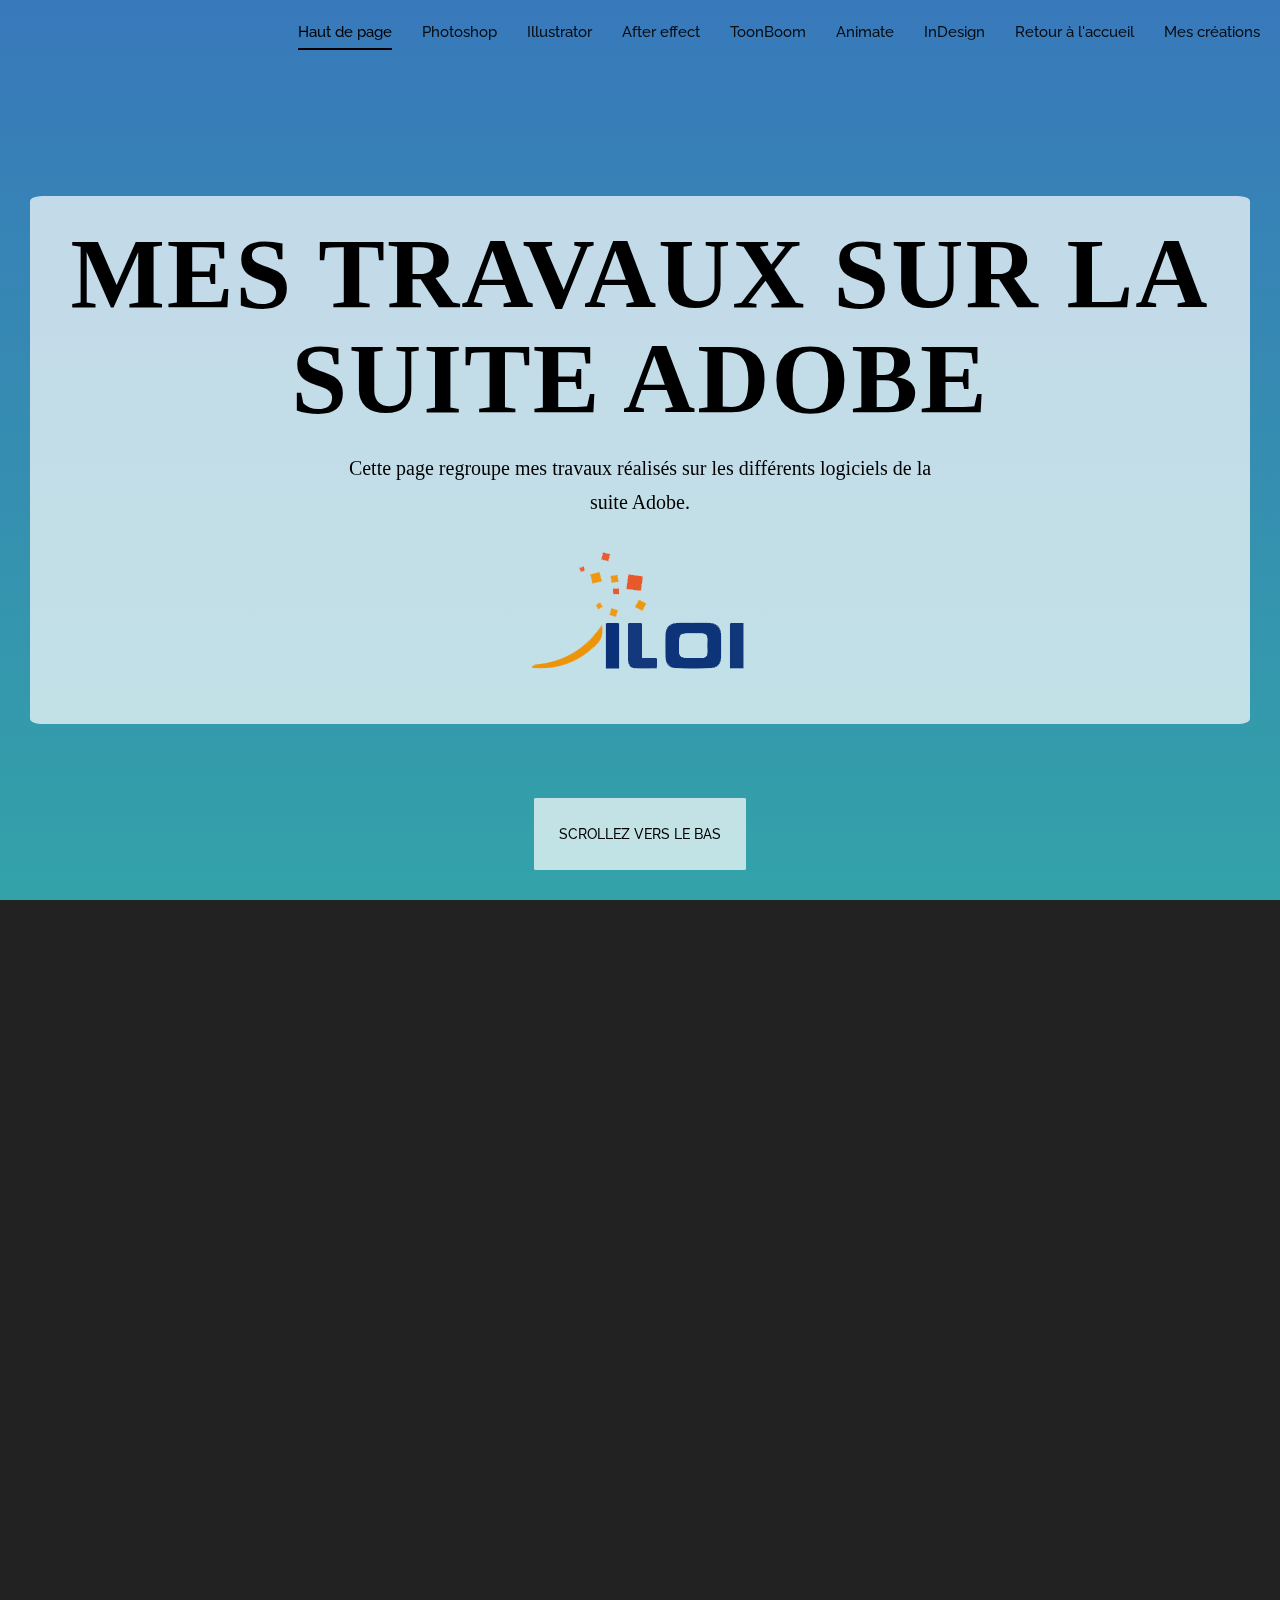
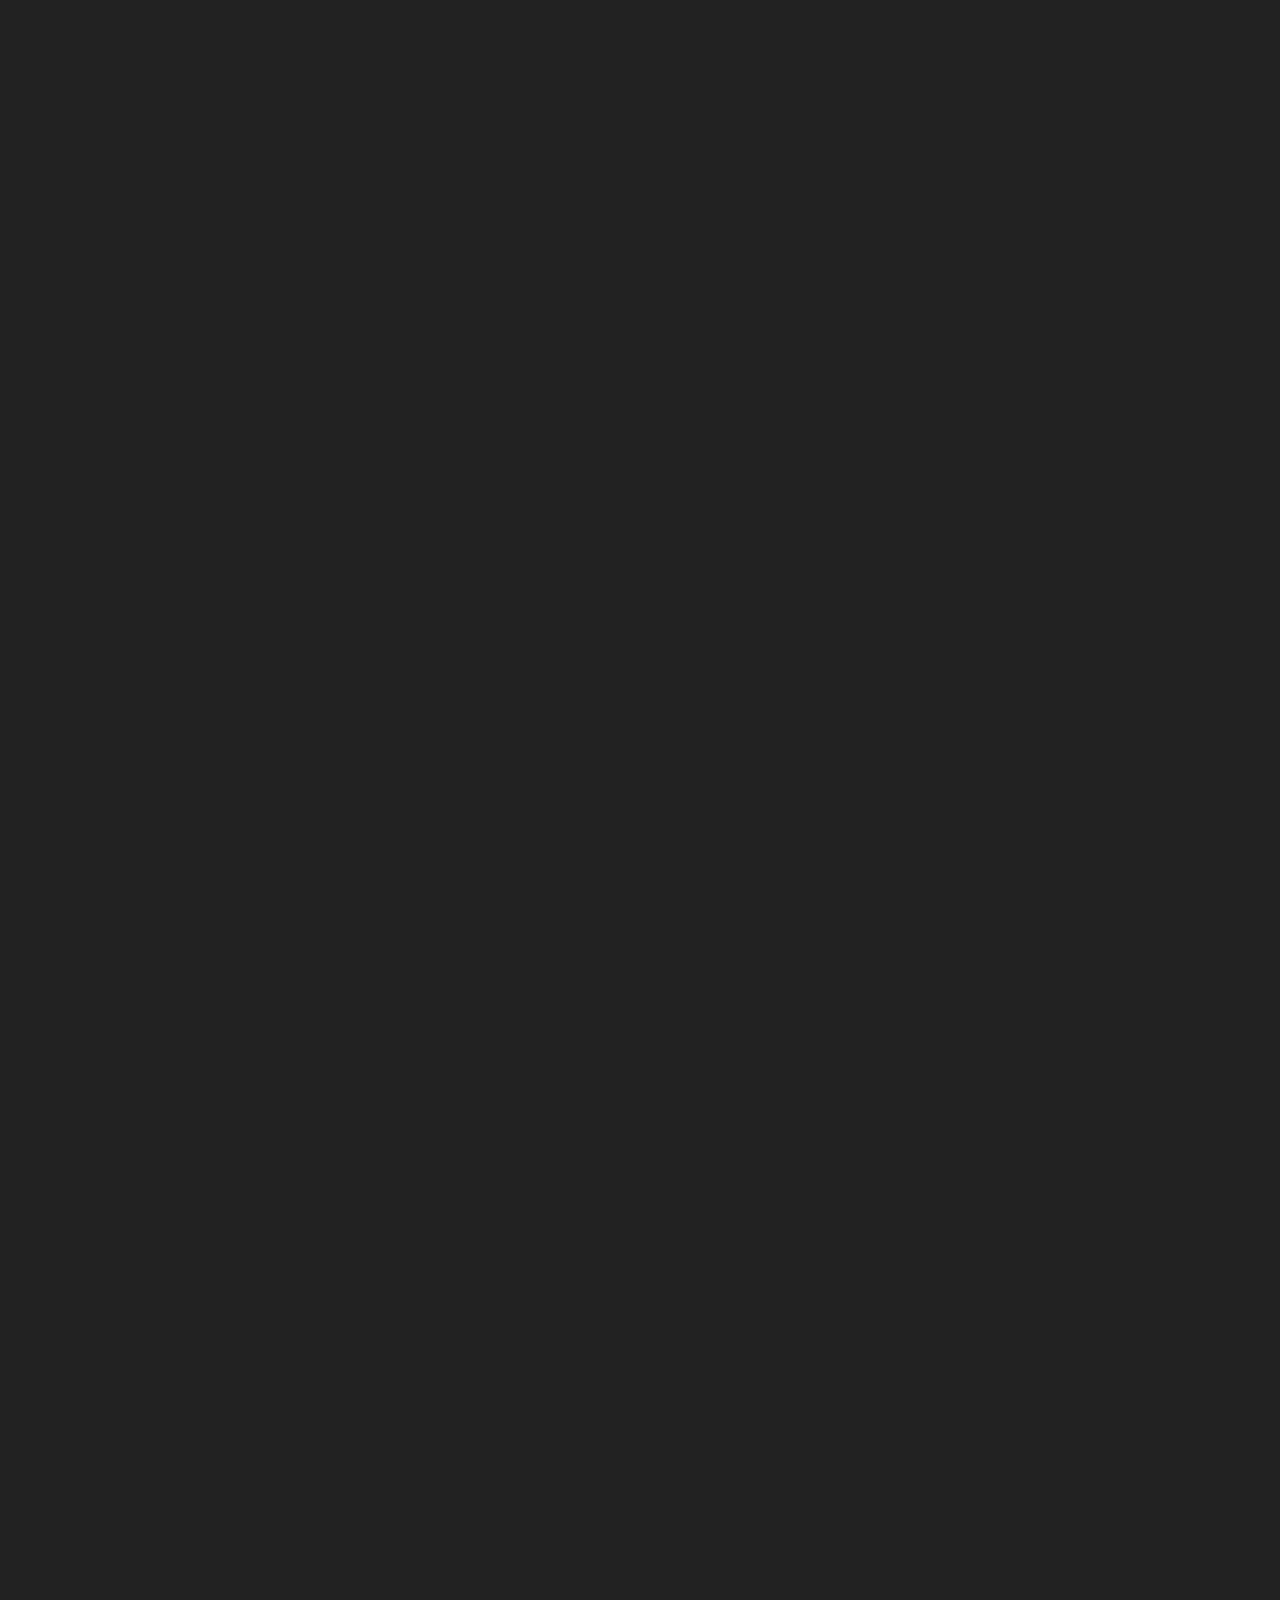
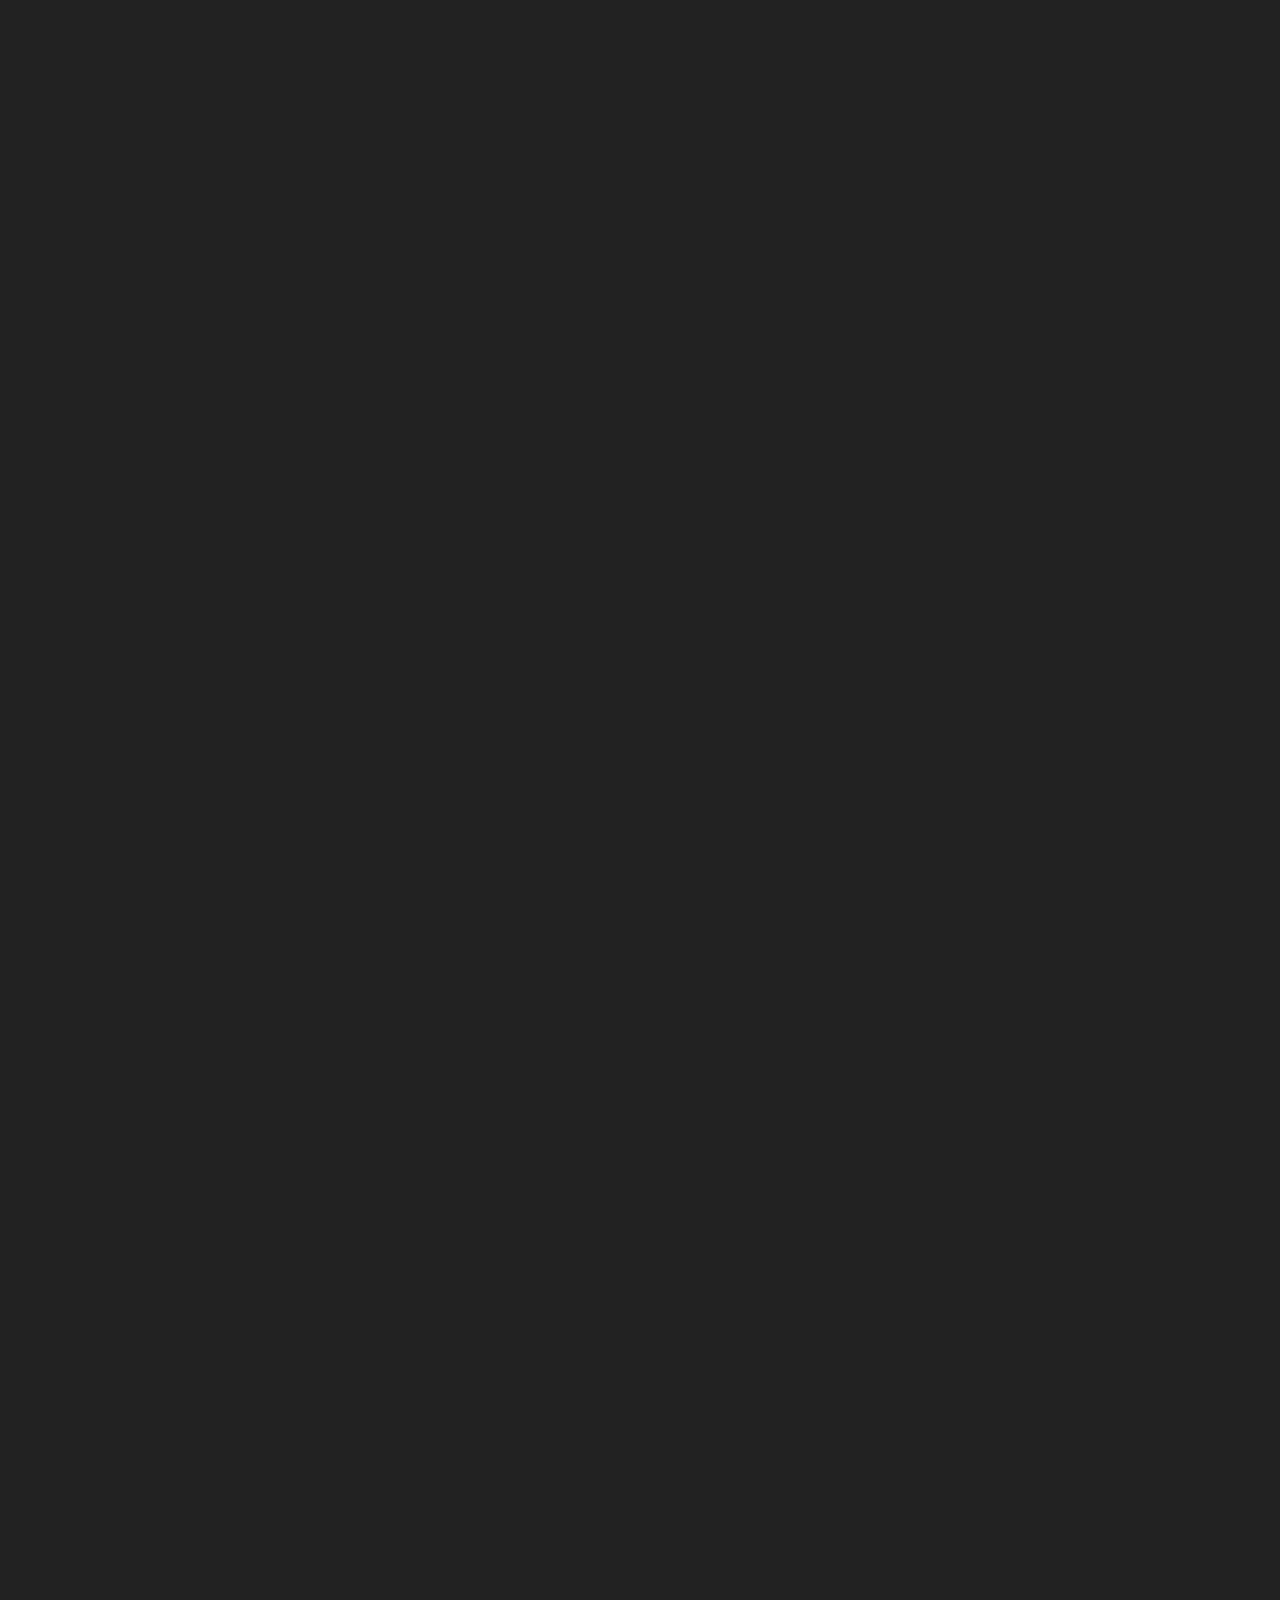
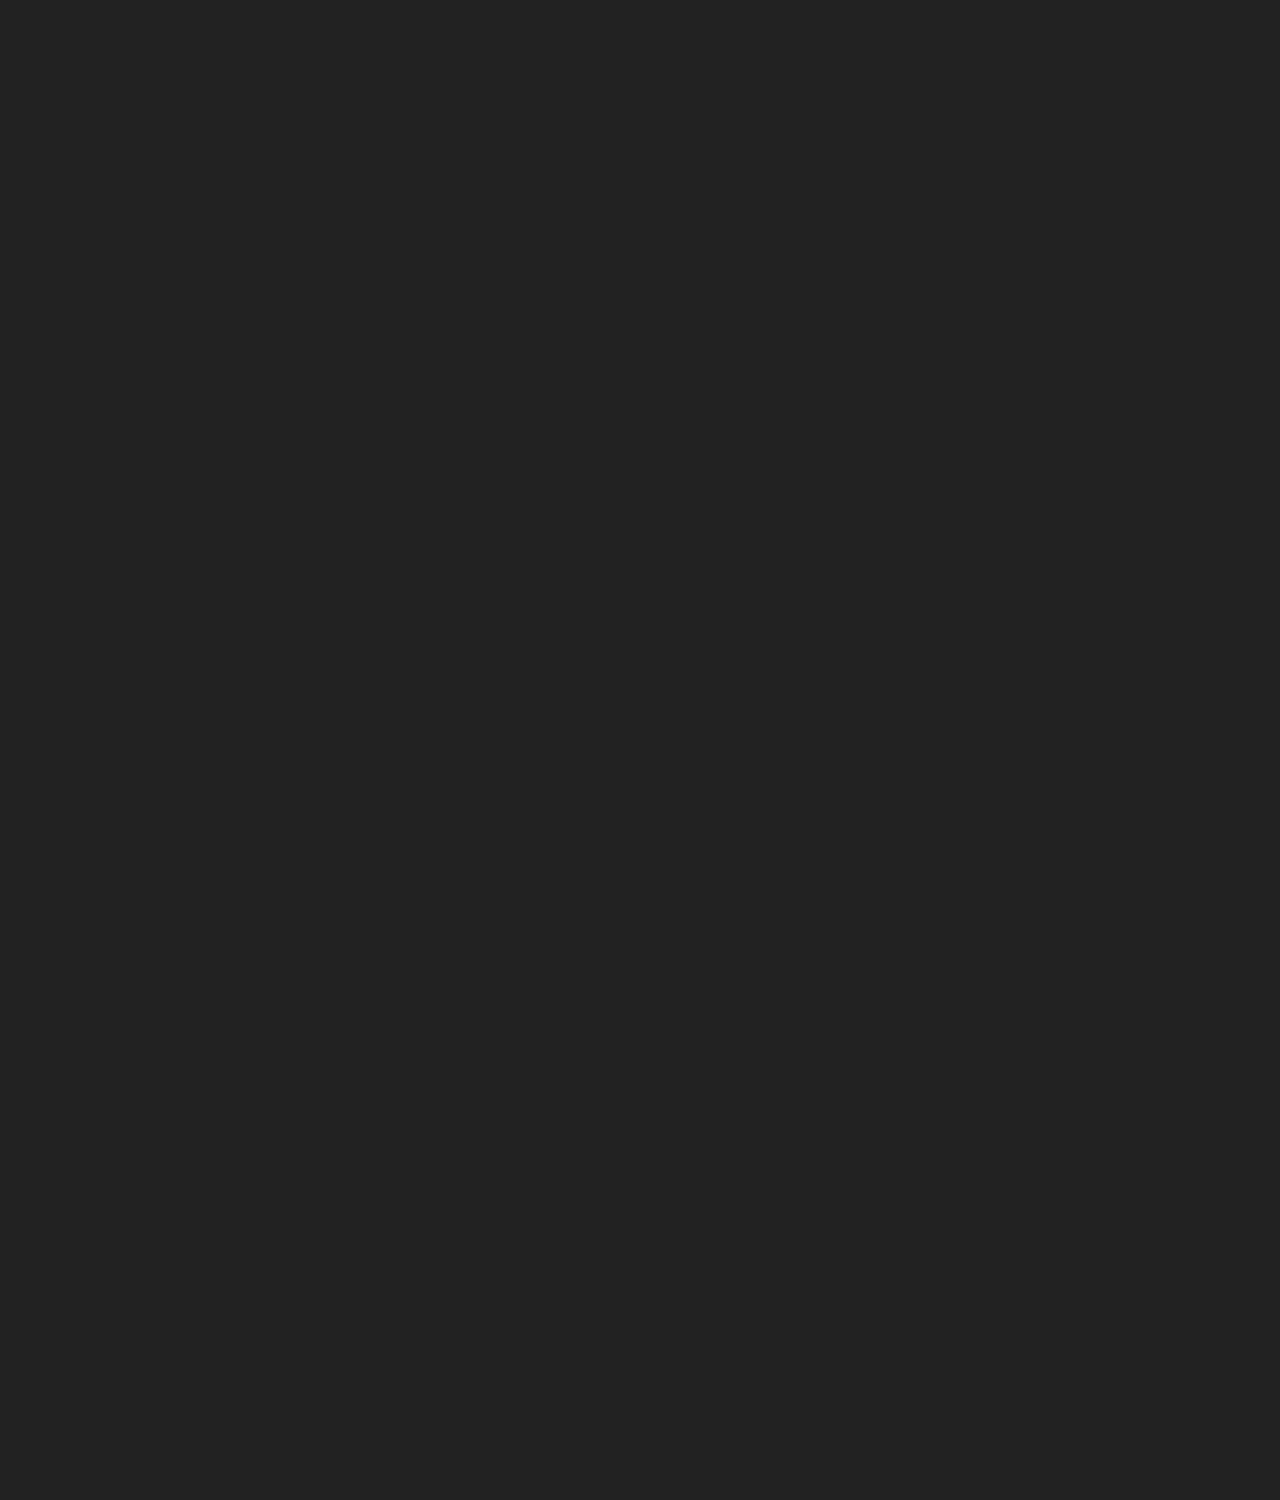
==== pageSecondaires/Adobe.html @ 51072eed "Ajout d'une nouvelle page Adobe + modification de la structure" ====
<!DOCTYPE html>
<html lang="fr">

  <head>

    <meta charset="utf-8">
    <meta name="viewport" content="width=device-width, initial-scale=1, shrink-to-fit=no">
    <meta name="description" content="">
    <meta name="author" content="">
    <link href="https://fonts.googleapis.com/css?family=Raleway:100,300,400,500,700,900" rel="stylesheet">

    <title>Suite adobe</title>

    <!-- Additional CSS Files -->
    <link rel="stylesheet" type="text/css" href="../css/bootstrap.min.css">

    <link rel="stylesheet" type="text/css" href="../css/font-awesome.css">

    <link rel="stylesheet" type="text/css" href="../css/fullpage.min.css">

    <link rel="stylesheet" type="text/css" href="../css/owl.carousel.css">

    <link rel="stylesheet" href="../css/animate.css">

    <link rel="stylesheet" href="../css/style.css">

    <link rel="stylesheet" href="../css/responsive.css">

    <!-- Ajout perso -->
    <link rel="stylesheet" href="../css/custom.css">
    <link rel="stylesheet" href="../css/cv.css">

    </head>
    
    <body>
    
    <div id="video">
        <div class="preloader">
            <div class="preloader-bounce">
                <span></span>
                <span></span>
                <span></span>
            </div>
        </div>

        <header id="header">
            <div class="container-fluid">
                <div class="navbar">
                    <a href="../index.html" id="logo">
                    </a>
                    <div class="navigation-row">
                        <nav id="navigation">
                            <button type="button" class="navbar-toggle"> <i class="fa fa-bars"></i> </button>
                            <div class="nav-box navbar-collapse">
                                <ul class="navigation-menu nav navbar-nav navbars" id="nav">
                                    <li data-menuanchor="slide01"><a href="#slide01">Haut de page</a></li>
                                    <li data-menuanchor="slide02"><a href="#slide02">Photoshop</a></li>
                                    <li data-menuanchor="slide03"><a href="#slide03">Illustrator</a></li>
                                    <li data-menuanchor="slide04"><a href="#slide04">After effect</a></li>
                                    <li data-menuanchor="slide05"><a href="#slide05">ToonBoom</a></li>
                                    <li data-menuanchor="slide06"><a href="#slide06">Animate</a></li>
                                    <li data-menuanchor="slide07"><a href="#slide07">InDesign</a></li>
                                    <li data-menuanchor="slide08"><a href="../index.html#slide01">Retour à l'accueil</a></li>
                                    <li data-menuanchor="slide09"><a href="../index.html#slide03">Mes créations</a></li>
                                    
                                </ul>
                            </div>
                        </nav>
                    </div>
                </div>
            </div>
        </header>

        <video autoplay muted loop id="myVideo">
          <source src="../images/video-bg.mp4" type="video/mp4">  <!--BackGroundVideo-->
        </video>

        <div id="fullpage" class="fullpage-default">
            <div class="section animated-row" data-section="#">
                <div class="section-inner">
                    <div class="welcome-box textBG animate" data-animate="fadeInUp">
                        <h1 class="welcome-title animate" data-animate="fadeInUp">Mes travaux sur la suite Adobe</h1>
                        <p class="animate" data-animate="fadeInUp">Cette page regroupe mes travaux réalisés sur les différents logiciels de la suite Adobe. </p>

                        <img class="logoIloi animate" data-animate="fadeInUp" src="../images/logoIloiSF.png">
                    </div>
                    <div class="scroll-down next-section animate data-animate="fadeInUp""><span class="textBG">Scrollez vers le bas</span></div>
                </div>
            </div>

            <!-- ------DEBUT PHOTOSHOP ------ -->
            <div class="section animated-row" data-section="#slide02">
                <!--DEBUT DESK-->
                <div class="section-inner">
                    <div class="about-section">
                        <div class="row justify-content-center">     
                            <div class="col-lg-9 wide-col-laptop">
                                <div class="row textBG animate" data-animate="fadeInUp" >
                                    <div class="col-md-6">
                                        <div class="about-contentbox animate" data-animate="fadeInUp">
                                            <h2>Photoshop</h2>
                                            <h4>Exercice du bureau</h4>
                                                <p class="alinea justify">Je devais durant cet exercice réaliser un montage de plusieurs elements pour donner l'ilusion d'un bureau.
                                                <br>J'ai donc repris différents elements que j'ai placé un peu partout, que ce sois le CV créé lors d'un précédent exercice, une image comme fond d'ecran ou des objets pour travailler.
                                                </p>
                                        </div>
                                    </div>
                                    <div class="col-md-6">
                                        <figure class="about-img animate" data-animate="fadeInUp"><img src="../images/Numerique/photoshop/Desk-refait.jpg" class="rounded" alt="2"></figure>
                                    </div>
                                </div>
                            </div>
                        </div>
                    </div>
                </div>
                <!-- FIN DESK -->
                <!-- DEBUT AVATAR -->
                <div class="section-inner">
                    <div class="about-section">
                        <div class="row justify-content-center">
                            <div class="col-lg-9 wide-col-laptop">
                                <div class="row-reverse textBG animate" data-animate="fadeInUp">
                                    <div class="col-md-6">
                                        <div class="about-contentbox">
                                            <div class="animate" data-animate="fadeInUp">
                                                <!-- <span>A propos de moi</span> -->
                                                <h4>Création d'un avatar</h4>
                                                <p class="alinea justify">A l'aide de plusieurs elements (oreilles, nez, yeux etc.) je devais réaliser la version "Na'Vi" d'une femme à partir de sa photo d'origine.</p>
                                            </div>
                                        </div>
                                    </div>
                                    <div class="col-md-6">
                                        <figure class="about-img animate" data-animate="fadeInUp"><img src="../images/Numerique/photoshop/Avatar.jpg" class="rounded" alt="3"></figure>
                                    </div>
                                </div>
                            </div>
                        </div>
                    </div>
                </div>
                <!-- FIN AVATAR -->
                <!--DEBUT JOUR NUIT-->
                <div class="section-inner">
                    <div class="about-section">
                        <div class="row justify-content-center">
                            <div class="col-lg-9 wide-col-laptop">
                                <div class="row textBG animate" data-animate="fadeInUp">
                                    <div class="col-md-6">
                                        <div class="about-contentbox">
                                            <div class="animate" data-animate="fadeInUp">
                                                <!-- <span>A propos de moi</span> -->
                                                <h4>Transformation d'une photo de jour en photo de nuit</h4>
                                                <div class="justify">
                                                    <p class="alinea">Comme on peut le voir sur l'image, j'avais à ma disposition l'image d'une maison de jour.
                                                    <br>J'ai pu, grâce à cette image, transformer le jour en nuit, y ajouter un lampadaire, une femme ainsi que de la pluie.</p>
                                                </div> 
                                            </div>
                                        </div>
                                    </div>
                                    <div class="col-md-6">
                                        <figure class="about-img animate" data-animate="fadeInUp"><img src="../images/Numerique/photoshop/jour_vers_nuit-comparaison.jpg" class="rounded" alt="2"></figure>
                                    </div>
                                </div>
                            </div>
                        </div>
                    </div>
                </div>
                <!-- FIN JOUR NUIT -->
                <!-- DEBUT CHIMERE -->
                <div class="section-inner">
                    <div class="about-section">
                        <div class="row justify-content-center">
                            <div class="col-lg-9 wide-col-laptop">
                                <div class="row-reverse textBG animate" data-animate="fadeInUp">
                                    <div class="col-md-6">
                                        <div class="about-contentbox">
                                            <div class="animate" data-animate="fadeInUp">
                                                <!-- <span>A propos de moi</span> -->
                                                <h4>Création d'une chimère</h4>
                                                <p class="alinea justify">J'ai décidé dans cet exercice de mélanger deux animaux pour en former un troisième : l'Iguat.
                                                <br>L'iguat est composé d'un iguane mélangé avec une chauve-souris le tout dans un environnement brulé.</p>
                                            </div>
                                        </div>
                                    </div>
                                    <div class="col-md-6">
                                        <figure class="about-img animate" data-animate="fadeInUp"><img src="../images/Numerique/photoshop/chimere2.jpg" class="rounded" alt="3"></figure>
                                    </div>
                                </div>
                            </div>
                        </div>
                    </div>
                </div>
                <!-- FIN CHIMERE -->
            </div>
            <!-- ------ FIN PHOTOSHOP ------ -->

            <!-- TEST COMMENTAIRE GIT HUB -->

            <!-- ------ DEBUT ILLUSTRATOR ------ -->
            <div class="section animated-row" data-section="#slide03">
                <!--PICTOGRAMME-->
                <div class="section-inner">
                    <div class="about-section">
                        <div class="row justify-content-center">
                            <div class="col-lg-9 wide-col-laptop">
                                <div class="row textBG animate" data-animate="fadeInUp">
                                    <div class="col-md-6">
                                        <div class="about-contentbox">
                                            <div class="animate" data-animate="fadeInUp">
                                                <h2 class="leftPos">Illustrator</h2>
                                                <h4>Les pictogrammes</h4>
                                                <p class="alinea justify">Durant cet exercice j'ai choisir de réaliser une affiche style "affiche d'une ile" représentant le belvedere du trou de fer, un endroit que j'aime particulièrement.
                                                <br>J'ai pour cela réaliser une multitude de calques m'inspirant de ce que je connaissais du digitale painting pour l'appliquer avec le logiciel Illustrator.
                                                </p>  
                                            </div>
                                        </div>
                                    </div>
                                    <div class="col-md-6">
                                        <figure class="about-img animate" data-animate="fadeInUp"><img src="../images/Numerique/illustrator/affiche-dune-ile.jpg" class="rounded" alt="4"></figure>
                                    </div>
                                </div>
                            </div>
                        </div>
                    </div>
                </div>
                <!-- FIN PICTOGRAMME -->
                <!-- DEBUT MALIKA -->
                <div class="section-inner">
                    <div class="about-section">
                        <div class="row justify-content-center">
                            <div class="col-lg-9 wide-col-laptop">
                                <div class="row-reverse textBG animate" data-animate="fadeInUp">
                                    <div class="col-md-6">
                                        <div class="about-contentbox">
                                            <div class="animate" data-animate="fadeInUp">
                                                <!-- <span>A propos de moi</span> -->
                                                <h4>Reproduire une illustration de Malika FAVRE</h4>
                                                <p class="alinea justify">Je devais ici reproduire le plus fidellement possible le travail de l'artiste Malika FAVRE.
                                                <br>L'exercice en lui même n'avait rien de compliqué mais c'était la première fois que je devais réaliser quelque chose avec autant de détails à l'époque.</p>                                   
                                            </div>
                                        </div>
                                    </div>
                                    <div class="col-md-6">
                                        <figure class="about-img animate" data-animate="fadeInUp"><img src="../images/Numerique/illustrator/Malika favre.jpg" class="rounded" alt="6"></figure>  <!--IMAGE A REMPLACER-->
                                    </div>
                                </div>
                            </div>
                        </div>
                    </div>
                </div>
                <!-- FIN MALIKA -->
                <!-- DEBUT AFFICHE -->
                <div class="section-inner">
                    <div class="about-section">
                        <div class="row justify-content-center">
                            <div class="col-lg-9 wide-col-laptop">
                                <div class="row textBG animate" data-animate="fadeInUp">
                                    <div class="col-md-6">
                                        <div class="about-contentbox">
                                            <div class="animate" data-animate="fadeInUp">
                                                <!-- <span>A propos de moi</span> -->
                                                <h4>Une affiche</h4>
                                                <p class="alinea justify">Je devais, ici, reproduire une affiche.
                                                <br>Cela m'a permis de beaucoup travailler sur la création de formes, sur les textes non linéaire ainsi que sur l'utilisation de dégradé.
                                                <br>Cet exercice etait comme un récapitulatif de tout ce qu'on avait fait durant cet atelier. </p>  
                                            </div>
                                        </div>
                                    </div>
                                    <div class="col-md-6">
                                        <figure class="about-img animate" data-animate="fadeInUp"><img src="../images/Numerique/illustrator/Affiche degradé.jpg" class="rounded" alt="5"></figure>
                                    </div>
                                </div>
                            </div>
                        </div>
                    </div>
                </div>
                <!-- FIN AFFICHE -->
            </div>
            <!-- ------ FIN ILLUSTRATOR ------ -->

            <!--DEBUT AFTER EFFECT-->
            <div class="section animated-row" data-section="#slide04">

                <!-- DEBUT EXERCICE 1 -->
                <div class="section-inner">
                    <div class="about-section">
                        <div class="row justify-content-center">
                            <div class="col-lg-9 wide-col-laptop">
                                <div class="row textBG animate" data-animate="fadeInUp">
                                    <div class="col-md-6">
                                        <div class="about-contentbox">
                                            <div class="animate" data-animate="fadeInUp">
                                                <h2 class="leftPos">After effect</h2>
                                                <h4>Animation de pictogramme</h4>
                                                <p class="alinea justify">Dans cet exercice j'ai tout d'abord réalisé les différents pictogrammes via Illustrator pour ensuite créer une animation d'assemblage et d'éclatement de l'objet.
                                                <br>J'ai de plus ajouté quelques elements sonore pour dynamiser le tout.</p>  
                                            </div>
                                        </div>
                                    </div>
                                    <div class="col-md-6">
                                        <figure class="about-img animate" data-animate="fadeInUp">
                                            <div class="embed-responsive embed-responsive-16by9">
                                                <iframe width="560" height="315" src="https://www.youtube.com/embed/RRNcZsJ69KY" title="YouTube video player" frameborder="0" allow="accelerometer; autoplay; clipboard-write; encrypted-media; gyroscope; picture-in-picture" allowfullscreen></iframe>
                                              </div>
                                        </figure>
                                    </div>
                                </div>
                            </div>
                        </div>
                    </div>
                </div>
                <!-- FIN EXERCICE 1 -->
                <!-- DEBUT EXERCICE 2 -->
                <div class="section-inner">
                    <div class="about-section">
                        <div class="row justify-content-center">
                            <div class="col-lg-9 wide-col-laptop">
                                <div class="row-reverse textBG animate" data-animate="fadeInUp">
                                    <div class="col-md-6">
                                        <div class="about-contentbox">
                                            <div class="animate" data-animate="fadeInUp">
                                                <!-- <span>A propos de moi</span> -->
                                                <h4>Exercice de rotoscopie</h4>
                                                <p class="alinea justify">Dans cet exercice nous avions à notre disposition la vidéo d'un bus londonien qui avancé vers la camera et sort du champs.
                                                <br>Je devais donc transformer le rouge du bus en bleu.
                                                </p>  
                                            </div>
                                        </div>
                                    </div>
                                    <div class="col-md-6">
                                        <figure class="about-img animate" data-animate="fadeInUp">
                                            <div class="embed-responsive embed-responsive-16by9">
                                                <iframe width="560" height="315" src="https://www.youtube.com/embed/n5xsv5b7d9c" title="YouTube video player" frameborder="0" allow="accelerometer; autoplay; clipboard-write; encrypted-media; gyroscope; picture-in-picture" allowfullscreen></iframe>
                                              </div>
                                        </figure>
                                    </div>
                                </div>
                            </div>
                        </div>
                    </div>
                </div>
                <!-- FIN EXERCICE 2 -->
                <!-- DEBUT EXERCICE 3 -->
                <div class="section-inner">
                    <div class="about-section">
                        <div class="row justify-content-center">
                            <div class="col-lg-9 wide-col-laptop">
                                <div class="row textBG animate" data-animate="fadeInUp">
                                    <div class="col-md-6">
                                        <div class="about-contentbox">
                                            <div class="animate" data-animate="fadeInUp">
                                                <!-- <span>A propos de moi</span> -->
                                                <h4>Générique</h4>
                                                <p class="alinea justify">Dans cet exercice je devais réaliser un générique avec le plus d'effet visuel possible.
                                                <br>J'ai donc utiliser le trailer de Gears of war 3 trouvés sur youtube que j'ai par la suite modifié avec différents effets visuels. 
                                                <br>Je n'ai malheureusement pas eux le temps de m'occuper de la partie sonore qui, du coup, est hachurée.
                                                </p>  
                                            </div>
                                        </div>
                                    </div>
                                    <div class="col-md-6">
                                        <figure class="about-img animate" data-animate="fadeInUp">
                                            <div class="embed-responsive embed-responsive-16by9">
                                                <iframe width="560" height="315" src="https://www.youtube.com/embed/NHvf3Wd9LWs" title="YouTube video player" frameborder="0" allow="accelerometer; autoplay; clipboard-write; encrypted-media; gyroscope; picture-in-picture" allowfullscreen></iframe>
                                              </div>
                                        </figure>
                                    </div>
                                </div>
                            </div>
                        </div>
                    </div>
                </div>
                <!-- FIN EXERCICE 3 -->
                <!-- DEBUT EXERCICE 4 -->
                <div class="section-inner">
                    <div class="about-section">
                        <div class="row justify-content-center">
                            <div class="col-lg-9 wide-col-laptop">
                                <div class="row-reverse textBG animate" data-animate="fadeInUp">
                                    <div class="col-md-6">
                                        <div class="about-contentbox">
                                            <div class="animate" data-animate="fadeInUp">
                                                <!-- <span>A propos de moi</span> -->
                                                <h4>Mappemonde animée</h4>
                                                <p class="alinea justify">Dans cet exercice j'ai pu ajouter un voile volante venant de l'univers de Zelda sur une carte venant du même univers.
                                                <br>J'ai par la suite réalisé un trajet avec différents évenements et un changement d'echelle de la voile suivant si elle décolle ou atteris. 
                                                </p>  
                                            </div>
                                        </div>
                                    </div>
                                    <div class="col-md-6">
                                        <figure class="about-img animate" data-animate="fadeInUp">
                                            <div class="embed-responsive embed-responsive-16by9">
                                                <iframe width="560" height="315" src="https://www.youtube.com/embed/aGuNngmNok4" title="YouTube video player" frameborder="0" allow="accelerometer; autoplay; clipboard-write; encrypted-media; gyroscope; picture-in-picture" allowfullscreen></iframe>
                                              </div>
                                        </figure>
                                    </div>
                                </div>
                            </div>
                        </div>
                    </div>
                </div>
                <!-- FIN EXERCICE 4 -->
            </div>
            <!-- FIN AFTER EFFECT -->

            <!--DEBUT TOONBOOM-->
           <div class="section animated-row" data-section="#slide05">
               <!-- DEBUT MARCHE PERSO-->
               <div class="section-inner">
                <div class="about-section">
                    
                    <div class="row justify-content-center">
                        <div class="row textBG animate" data-animate="fadeInUp">
                            <div class="col-md-6">
                                <div class="about-contentbox">
                                    <div class="animate" data-animate="fadeInUp">
                                        <h2 class="leftPos">ToonBoom</h2>
                                        <h4>Déplacement d'un personnage </h4>
                                        <p class="alinea justify">L'objectif ici etait de faire marcher un personnage via animate.
                                        <br>J'ai donc designé le personnage sur illustrator et je l'ai incorporer sur toonBoom. Malheureusement à cause d'une erreur technique le rendu est inachevé.
                                        </p>
                                    </div>
                                </div>
                            </div>
                            <div class="col-md-6">
                                <figure class="about-img animate" data-animate="fadeInUp">
                                    <div class="embed-responsive embed-responsive-16by9">
                                        <iframe width="560" height="315" src="https://www.youtube.com/embed/xgrzJPmigro" title="YouTube video player" frameborder="0" allow="accelerometer; autoplay; clipboard-write; encrypted-media; gyroscope; picture-in-picture" allowfullscreen></iframe>
                                    </div>
                                </figure>
                            </div>
                        </div>
                    </div>
                </div>
            </div>
            <!-- FIN MARCHE -->

           </div>
            <!-- FIN TOONBOOM -->

            <!-- ------DEBUT ANIMATE ------ -->
            <div class="section animated-row" data-section="#slide06">
                <!-- DEBUT PERROQUET-->
                <div class="section-inner">
                    <div class="about-section">
                        
                        <div class="row justify-content-center">
                            <div class="row textBG animate" data-animate="fadeInUp">
                                <div class="col-md-6">
                                    <div class="about-contentbox">
                                        <div class="animate" data-animate="fadeInUp">
                                            <h2 class="leftPos">Animate</h2>
                                            <h4>Déplacement d'un perroquet </h4>
                                            <p class="alinea justify">L'objectif de l'exercice etait de réaliser un trailer pour le film.
                                            <br>On nous à mis à disposition plusieurs films et on devait faire notre choix et réaliser le trailer comme nous le voulions, tout ce que nous avions comme limite etait une limite de temps.</p>
                                        </div>
                                    </div>
                                </div>
                                <div class="col-md-6">
                                    <figure class="about-img animate" data-animate="fadeInUp">
                                        <div class="embed-responsive embed-responsive-16by9">
                                            <iframe width="560" height="315" src="https://www.youtube.com/embed/6MS86wtm8fg" title="YouTube video player" frameborder="0" allow="accelerometer; autoplay; clipboard-write; encrypted-media; gyroscope; picture-in-picture" allowfullscreen></iframe>
                                        </div>
                                    </figure>
                                </div>
                            </div>
                        </div>
                    </div>
                </div>
                <!-- FIN PERROQUET -->
                <!-- DEBUT FEU ROUGE -->
                <div class="section-inner">
                    <div class="about-section">
                        <div class="row justify-content-center">
                            <div class="row-reverse textBG animate" data-animate="fadeInUp">
                                <div class="col-md-6">
                                    <div class="about-contentbox">
                                        <div class="animate" data-animate="fadeInUp">
                                            <!-- <span>A propos de moi</span> -->
                                            <h4>Feu rouge</h4>
                                            <p class="alinea justify">Après avoir carte blanche pour réaliser notre trailer nous devions réaliser un nouveau trailer mais en changeant le genre du film.
                                            <br>Pour ce faire j'ai du revoir le film à de nombreuse reprise afin de rechercher les parties pouvant entrer dans le thème que j'ai choisi : l'horreur. 
                                            <br>J'ai également étudié le trailer d'un véritable film d'horreur et j'ai essayé de baser mon trailer sur celui du film d'horreur. J'ai par la suite utilisé la bande son d'un film d'horreur pour renforcer le coté horreur du trailer.</p>
                                        </div>
                                    </div>
                                </div>
                                <div class="col-md-6">
                                    <figure class="about-img animate" data-animate="fadeInUp">
                                        <div class="embed-responsive embed-responsive-16by9">
                                            <iframe width="560" height="315" src="https://www.youtube.com/embed/z5XVZUlVdfA" title="YouTube video player" frameborder="0" allow="accelerometer; autoplay; clipboard-write; encrypted-media; gyroscope; picture-in-picture" allowfullscreen></iframe>
                                        </div>
                                    </figure>
                                </div>
                            </div>
                        </div>
                    </div>
                </div>
                <!-- FIN FEU ROUGE -->
                <!-- DEBUT BUREAU ANIME-->
                <div class="section-inner">
                    <div class="about-section">
                        
                        <div class="row justify-content-center">
                            <div class="row textBG animate" data-animate="fadeInUp">
                                <div class="col-md-6">
                                    <div class="about-contentbox">
                                        <div class="animate" data-animate="fadeInUp">
                                            <h4>Bureau animé </h4>
                                            <p class="alinea justify">L'objectif de l'exercice etait de réaliser un trailer pour le film.
                                            <br>On nous à mis à disposition plusieurs films et on devait faire notre choix et réaliser le trailer comme nous le voulions, tout ce que nous avions comme limite etait une limite de temps.</p>
                                        </div>
                                    </div>
                                </div>
                                <div class="col-md-6">
                                    <figure class="about-img animate" data-animate="fadeInUp">
                                        <div class="embed-responsive embed-responsive-16by9">
                                            <iframe width="560" height="315" src="https://www.youtube.com/embed/44cWWj6aki8" title="YouTube video player" frameborder="0" allow="accelerometer; autoplay; clipboard-write; encrypted-media; gyroscope; picture-in-picture" allowfullscreen></iframe>
                                        </div>
                                    </figure>
                                </div>
                            </div>
                        </div>
                    </div>
                </div>
                <!-- FIN BUREAU ANIME -->
            </div>
            <!-- ------ FIN ANIMATE ------ -->

            <!-- ------ DEBUT INDESIGN ------ -->
            <div class="section animated-row" data-section="#slide07">
                <!-- DEBUT SLIDER CREATION DU PERSONNAGE -->
                <div class="section-inner">
                    <div class="row justify-content-center">
                        <div class="col-md-8 wide-col-laptop textBG animate" data-animate="fadeInUp">
                            <div class="title-block leftPos">
                                <h2>InDesign</h2>
                                <p>Avec un collègue nous avons réaliser un magasine sur inDesign sur le thème des mechas.</p>
                            </div>
                            <div class="gallery-section">

                                <div class="gallery-noClip owl-carousel">

                                    <!-- DEBUT DESSIN 1 -->
                                    <div class="item  maxSize noClip">
                                        <div class="portfolio-item">
                                            <div class="thumb">
                                                <img src="../images/Numerique/inDesign/magasine.jpg alt="1">    <!-- DESSIN A MODIFIER -->
                                            </div>
                                            <div class="thumb-inner ">
                                                <h4>Dessin 1</h4>
                                            </div>
                                        </div>
                                    </div>
                                    <!-- FIN DESSIN 1 -->
                                    <!-- DEBUT DESSIN 2 -->
                                    <div class="item  maxSize">
                                        <div class="portfolio-item">
                                            <div class="thumb">
                                                <img src="../images/Numerique/inDesign/magasine2.jpg" alt="1">    <!-- DESSIN A MODIFIER -->
                                            </div>
                                            <div class="thumb-inner ">
                                                <h4>Dessin 2</h4>
                                            </div>
                                        </div>
                                    </div>
                                    <!-- FIN DESSIN 2 -->
                                    <!-- DEBUT DESSIN 3 -->
                                    <div class="item  maxSize">
                                        <div class="portfolio-item">
                                            <div class="thumb">
                                                <img src="../images/Numerique/inDesign/magasine3.jpg" alt="1">    <!-- DESSIN A MODIFIER -->
                                            </div>
                                            <div class="thumb-inner ">
                                                <h4>DESSIN 3</h4>
                                            </div>
                                        </div>
                                    </div>
                                    <!-- FIN DESSIN 3 -->
                                    <!-- DEBUT DESSIN 4 -->
                                    <div class="item  maxSize">
                                        <div class="portfolio-item">
                                            <div class="thumb">
                                                <img src="../images/Numerique/inDesign/magasine4.jpg" alt="1">    <!-- DESSIN A MODIFIER -->
                                            </div>
                                            <div class="thumb-inner ">
                                                <h4>DESSIN 4</h4>
                                            </div>
                                        </div>
                                    </div>
                                    <!-- FIN DESSIN 4 -->
                                    <!-- DEBUT DESSIN 5 -->
                                    <div class="item  maxSize">
                                        <div class="portfolio-item">
                                            <div class="thumb">
                                                <img src="../images/Numerique/inDesign/magasine5.jpg" alt="1">    <!-- DESSIN A MODIFIER -->
                                            </div>
                                            <div class="thumb-inner ">
                                                <h4>DESSIN 5</h4>
                                            </div>
                                        </div>
                                    </div>
                                    <!-- FIN DESSIN 5 -->
                                    <!-- DEBUT DESSIN 6 -->
                                    <div class="item  maxSize">
                                        <div class="portfolio-item">
                                            <div class="thumb">
                                                <img src="../images/Numerique/inDesign/magasine6.jpg" alt="1">    <!-- DESSIN A MODIFIER -->
                                            </div>
                                            <div class="thumb-inner ">
                                                <h4>DESSIN 6</h4>
                                            </div>
                                        </div>
                                    </div>
                                    <!-- FIN DESSIN 6 -->
                                    <!-- DEBUT DESSIN 7 -->
                                    <div class="item  maxSize">
                                        <div class="portfolio-item">
                                            <div class="thumb">
                                                <img src="../images/Numerique/inDesign/magasine7.jpg" alt="1">    <!-- DESSIN A MODIFIER -->
                                            </div>
                                            <div class="thumb-inner ">
                                                <h4>DESSIN 7</h4>
                                            </div>
                                        </div>
                                    </div>
                                    <!-- FIN DESSIN 7 -->
                                    <!-- DEBUT DESSIN 8 -->
                                    <div class="item  maxSize">
                                        <div class="portfolio-item">
                                            <div class="thumb">
                                                <img src="../images/Numerique/inDesign/magasine8.jpg" alt="1">    <!-- DESSIN A MODIFIER -->
                                            </div>
                                            <div class="thumb-inner ">
                                                <h4>DESSIN 8</h4>
                                            </div>
                                        </div>
                                    </div>
                                    <!-- FIN DESSIN 8 -->
                                    <!-- DEBUT DESSIN 9 -->
                                    <div class="item  maxSize">
                                        <div class="portfolio-item">
                                            <div class="thumb">
                                                <img src="../images/Numerique/inDesign/magasine9.jpg" alt="1">    <!-- DESSIN A MODIFIER -->
                                            </div>
                                            <div class="thumb-inner ">
                                                <h4>DESSIN 9</h4>
                                            </div>
                                        </div>
                                    </div>
                                    <!-- FIN DESSIN 9 -->
                                    <!-- DEBUT DESSIN 10 -->
                                    <div class="item  maxSize">
                                        <div class="portfolio-item">
                                            <div class="thumb">
                                                <img src="../images/Numerique/inDesign/magasine10.jpg" alt="1">    <!-- DESSIN A MODIFIER -->
                                            </div>
                                            <div class="thumb-inner ">
                                                <h4>DESSIN 10</h4>
                                            </div>
                                        </div>
                                    </div>
                                    <!-- FIN DESSIN 10 -->
                                    <!-- DEBUT DESSIN 11 -->
                                    <div class="item  maxSize">
                                        <div class="portfolio-item">
                                            <div class="thumb">
                                                <img src="../images/Numerique/inDesign/magasine11.jpg" alt="1">    <!-- DESSIN A MODIFIER -->
                                            </div>
                                            <div class="thumb-inner ">
                                                <h4>DESSIN 11</h4>
                                            </div>
                                        </div>
                                    </div>
                                    <!-- FIN DESSIN 11 -->
                                </div>
                            </div>
                        </div>
                    </div>
                </div>
                <!-- FIN SLIDER CREATION DU PERSONNAGE -->
                <!-- DEBUT DE L'HISTOIRE -->
                <div class="section-inner">
                    <div class="row justify-content-center">
                        <div class="col-md-8 wide-col-laptop textBG animate" data-animate="fadeInUp">
                            <div class="title-block leftPos">
                                <h4>L'histoire illustrée</h4>
                                <p>Quand tout été en place il ne me restait plus qu'a raconter l'histoire en y incluant un commentaire en bas de page racontant le mouvement de caméra.
                                <br>Mon personnage etant le plus souvent seul, il n'y a quasiment aucun dialogue, malgré tout j'ai essayé de prendre mon temps pour instaurer le point de vu de la poupée dans ces 7 pages.</p>
                            </div>
                            <div class="gallery-section">

                                <div class="gallery-noClip owl-carousel">

                                    <!-- DEBUT PAGE 1 -->
                                    <div class="item animate maxSize" data-animate="fadeInUp">
                                        <div class="portfolio-item">
                                            <div class="thumb">
                                                <img src="../images/top_montain.jpg" alt="1">    <!-- PHOTO A MODIFIER -->
                                            </div>
                                            <div class="thumb-inner animate" data-animate="fadeInUp">
                                                <h4>PAGE 1</h4>
                                            </div>
                                        </div>
                                    </div>
                                    <!-- FIN PAGE 1 -->
                                    <!-- DEBUT PAGE 2 -->
                                    <div class="item animate maxSize" data-animate="fadeInUp">
                                        <div class="portfolio-item">
                                            <div class="thumb">
                                                <img src="../images/top_montain.jpg" alt="2">    <!-- PHOTO A MODIFIER -->
                                            </div>
                                            <div class="thumb-inner animate" data-animate="fadeInUp">
                                                <h4>PAGE 2</h4>
                                            </div>
                                        </div>
                                    </div>
                                    <!-- FIN PAGE 2 -->
                                    <!-- DEBUT PAGE 3 -->
                                    <div class="item animate maxSize" data-animate="fadeInUp">
                                        <div class="portfolio-item">
                                            <div class="thumb">
                                                <img src="../images/top_montain.jpg" alt="3">    <!-- PHOTO A MODIFIER -->
                                            </div>
                                            <div class="thumb-inner animate" data-animate="fadeInUp">
                                                <h4>PAGE 3</h4>
                                            </div>
                                        </div>
                                    </div>
                                    <!-- FIN PAGE 3 -->
                                    <!-- DEBUT PAGE 4 -->
                                    <div class="item animate maxSize" data-animate="fadeInUp">
                                        <div class="portfolio-item">
                                            <div class="thumb">
                                                <img src="../images/top_montain.jpg" alt="4">    <!-- PHOTO A MODIFIER -->
                                            </div>
                                            <div class="thumb-inner animate" data-animate="fadeInUp">
                                                <h4>PAGE 4</h4>
                                            </div>
                                        </div>
                                    </div>
                                    <!-- FIN PAGE 4 -->
                                    <!-- DEBUT PAGE 5 -->
                                    <div class="item animate maxSize" data-animate="fadeInUp">
                                        <div class="portfolio-item">
                                            <div class="thumb">
                                                <img src="../images/top_montain.jpg" alt="5">    <!-- PHOTO A MODIFIER -->
                                            </div>
                                            <div class="thumb-inner animate" data-animate="fadeInUp">
                                                <h4>PAGE 5</h4>
                                            </div>
                                        </div>
                                    </div>
                                    <!-- FIN PAGE 5 -->
                                    <!-- DEBUT PAGE 6 -->
                                    <div class="item animate maxSize" data-animate="fadeInUp">
                                        <div class="portfolio-item">
                                            <div class="thumb">
                                                <img src="../images/top_montain.jpg" alt="6">    <!-- PHOTO A MODIFIER -->
                                            </div>
                                            <div class="thumb-inner animate" data-animate="fadeInUp">
                                                <h4>PAGE 6</h4>
                                            </div>
                                        </div>
                                    </div>
                                    <!-- FIN PAGE 6 -->
                                    <!-- DEBUT PAGE 7 -->
                                    <div class="item animate maxSize" data-animate="fadeInUp">
                                        <div class="portfolio-item">
                                            <div class="thumb">
                                                <img src="../images/top_montain.jpg" alt="7">    <!-- PHOTO A MODIFIER -->
                                            </div>
                                            <div class="thumb-inner animate" data-animate="fadeInUp">
                                                <h4>PAGE 7</h4>
                                            </div>
                                        </div>
                                    </div>
                                    <!-- FIN PAGE 7 -->
                                </div>
                            </div>
                        </div>
                    </div>
                </div>
                <!-- FIN SLIDER PHOTO -->
            </div>
            <!-- ------  FIN INDESIGN ------ -->
        </div>

            
    </div>  

    <script src="../js/jquery.js"></script>

    <script src="../js/bootstrap.min.js"></script>

    <script src="../js/fullpage.min.js"></script>

    <script src="../js/scrolloverflow.js"></script>

    <script src="../js/owl.carousel.min.js"></script>

    <script src="../js/jquery.inview.min.js"></script>

    <script src="../js/form.js"></script>

    <script src="../js/custom.js"></script>


  </body>
</html>
---- css/style.css ----
/*

==================================================
CSS SITEMAP >>>>

  01. GENERAL CSS
  02. HEADER CSS
  03. SOCIAL ICONS CSS
  04. WELCOME BLOCK CSS
  05. ABOUT BLOCK CSS
  06. SERVICES BLOCK CSS
  07. WORK BLOCK CSS
  08. CONTACT BLOCK CSS
  09. TESTIMONOALS BLOCK CSS
  10. SKILLS BLOCK CSS


==================================================*/

/*==============================================
01. GENERAL CSS
================================================*/

html,
body {
  -webkit-font-smoothing: antialiased;
  -moz-font-smoothing: antialiased;
  -ms-font-smoothing: antialiased;
  -font-smoothing: antialiased;
  -webkit-text-size-adjust: 100%;
}

h1{
  font-family: "Champagne & Limousines Bold";
}

h2{
  font-family: "OptimusPrinceps";
}
h3,h4,h5,h6{
  font-family :"Comfortaa-Bold";
}
p{
  font-family: "Amaline Trial";
} 
body {
  font: 16px/1.6 'Raleway', Arial, Helvetica, sans-serif;
  /* color: #fff; */
  color: black;
  text-align:center;
  background: #222;
}
img {
  border: 0;
  max-width: 100%;
}
html {
  -ms-overflow-style: scrollbar;
}
.alltrans,
.social-icons li a,
.owl-nav > button,
.owl-nav > button:after,
.counter-box,
.about-img:after,
.gallery-img img,
.form-control,
.owl-dot,
.subscribe-row,
.close-btn,
.close-btn:before,
.close-btn:after,
.tag-btn,
.btn {
  -webkit-transition: all 0.4s ease;
  transition: all 0.4s ease;
}
a {
  /* color: #fff; */
  color:#1e1e1e;
  text-decoration: none;
}
a:hover,
a:focus {
  /* color: #fff; */
  color:#1e1e1e;
  outline: none;
  text-decoration: underline;
}
@media screen and (-ms-high-contrast:active), (-ms-high-contrast:none) {
  a:active {
    background-color: transparent;
  }
}
p {
  margin: 0 0 20px;
}
h1,
h2,
h3,
h4,
h5,
h6 {
  line-height: 1.2;
  margin: 0 0 20px;
  font-weight: 600;
  text-transform:uppercase;
}
h1,
h2 {
  font-size: 32px;
}
h3 {
  font-size: 30px;
  font-weight: 600;
}
h4 {
  font-size: 22px;
  font-weight: 600;
}
h5 {
  font-size: 20px;
  margin-bottom: 10px;
  font-weight: 600;
}
h6 {
  font-size: 18px;
  margin-bottom: 10px;
  font-weight: 600;
}
#main {
  padding: 0;
  background: #fff;
}
.no-margin {
  margin: 0 !important;
}
figure {
  margin:0;
}
.opacity-no {
  opacity: 1 !important;
}

video {
  position: fixed;
  right: 0;
  bottom: 0;
  min-width: 100%; 
  min-height: 100%;
}
#video:after {  /*Background color*/
  content: '';
  opacity: 0.75;
  /* BLUE */
  background: -moz-linear-gradient(top, #4096ee 0%, #39ced6 100%); 
  background: -webkit-linear-gradient(top, #4096ee 0%,#39ced6 100%);
  background: linear-gradient(to bottom, #4096ee 0%,#39ced6 100%);  
  filter: progid:DXImageTransform.Microsoft.gradient( startColorstr='#4096ee', endColorstr='#39ced6',GradientType=0 ); 
  /* WHITE */
  /* background: -moz-linear-gradient(top, grey 0%, black 100%);
  background: -webkit-linear-gradient(top, grey 0%,black 100%); 
  background: linear-gradient(to bottom, grey 0%,black 100%); 
  filter: progid:DXImageTransform.Microsoft.gradient( startColorstr='grey', endColorstr='black',GradientType=0 );  */
  position:fixed;
  left:0;
  top:0;
  right:0;
  bottom: 0;
}
.wrapper-background-dark:after {
  background: #222;
  opacity:0.95;
}
.section-inner {
  padding:20px 30px 0;
}
.fp-scrollable {
  height:calc(100vh - 200px) !important;
}
#fp-nav ul li a span {
 display: none;
}

.btn {
  background: #fff;
  color: #222;
  text-align:center;
  line-height:52px;
  padding:0 35px;
  border-radius: 0px;
  text-transform:uppercase;
  font-weight:600;
  border:2px solid transparent;
  border-radius: 10px;
}
.btn:hover, .btn:focus {
  color:#fff;
  border-color:#fff;
  background:none;
}
.btn:focus {
  box-shadow:none;
  outline:none;
}
.btn.btn-xs {
  line-height:34px;
  font-size:12px;
  padding:0 20px;
  font-weight: 500;
}
.btn.btn-outline {
  background:none;
  border-color:#fff;
  color:#fff;
  border-width:1px;
}
.btn.btn-outline:hover, .btn.btn-outline:focus {
  background:#fff;
  color:#222;
}
.btn.btn-dark {
  color: #222;
  border-color: #222;
}
.btn.btn-dark:hover, .btn.btn-dark:focus {
  background: #222;
  color: #fff;
}
.owl-carousel .owl-stage {
  display: -webkit-box;
  display: -webkit-flex;
  display: -ms-flexbox;
  display: flex;
}
.owl-carousel .owl-item {
  display: -webkit-box;
  display: -webkit-flex;
  display: -ms-flexbox;
  display: flex;
  flex: 1 0 auto;
}
.preloader {
  background: -moz-linear-gradient(top, #4096ee 0%, #39ced6 100%);
  background: -webkit-linear-gradient(top, #4096ee 0%,#39ced6 100%);
  background: linear-gradient(to bottom, #4096ee 0%,#39ced6 100%);  
  filter: progid:DXImageTransform.Microsoft.gradient( startColorstr='#4096ee', endColorstr='#39ced6',GradientType=0 );  
  /* background: -moz-linear-gradient(top, grey 0%, black 100%);
  background: -webkit-linear-gradient(top, grey 0%,black 100%); 
  background: linear-gradient(to bottom, grey 0%,black 100%); 
  filter: progid:DXImageTransform.Microsoft.gradient( startColorstr='grey', endColorstr='black',GradientType=0 );  */
  height: 100%;
  left: 0;
  position: fixed;
  right: 0;
  top: 0;
  z-index: 9999;
  text-align: center;
}
.preloader-bounce {
  left: 0;
  right: 0;
  top: 50%;
  -webkit-transform: translateY(-50%);
  transform: translateY(-50%);
  position: absolute;
}
.preloader-bounce > span {
  width: 12px;
  height: 12px;
  border-radius: 50%;
  margin: 0.3em;
  display: inline-block;
  vertical-align: middle;
  -webkit-animation: bounce 0.6s infinite alternate;
  animation: bounce 0.6s infinite alternate;
  background: #fff;
}
.preloader-bounce > span:nth-child(2){
  -webkit-animation-delay: 0.2s;
  animation-delay: 0.2s;
  background: #fff;
}
.preloader-bounce > span:nth-child(3){
  -webkit-animation-delay: 0.3s;
  animation-delay: 0.3s;
  background: #fff;
}

@-webkit-keyframes bounce {
  from {
    -webkit-transform: translateY(0);
    transform: translateY(0);
  }
  to {
    -webkit-transform: translateY(-1.2em);
    transform: translateY(-1.2em);
  }
}

@keyframes bounce {
  from {
    -webkit-transform: translateY(0);
    transform: translateY(0);
  }
  to {
    -webkit-transform: translateY(-1.2em);
    transform: translateY(-1.2em);
  }
}

#fullpage {
  z-index: 99;
}


/*==============================================
02. HEADER CSS
================================================*/
#header {
  padding:20px 0;
  position: fixed;
  left:0;
  right:0;
  top:0;
  z-index:999;
}
.container-fluid {
  padding:0 20px;
}
a#logo {
  text-decoration: none;
  font-size: 32px;
  text-transform: uppercase;
  font-weight: 700;
}
.navbar {
  padding: 0;
}
.navbar-toggle {
  display:none;
}
.navbar-nav {
  -ms-flex-direction: row;
  -webkit-flex-direction: row;
  flex-direction: row;
}
.navbar-nav li {
  margin-left: 30px;
}
.navbar-nav li a {
  color:black;
  font-size: 15px;
  text-decoration:none;
  display:block;
  font-weight: 500;
  opacity: 0.9;
}
.navbar-nav li a:after {
  content:'';
  display:block;
  height: 2px;
  background:black;
  -webkit-transition: all 0.4s ease;
  transition: all 0.4s ease;
  -webkit-transform:scale(0);
  transform:scale(0);
  margin-top: 4px;
}
.navbar-nav li a:hover:after, .navbar-nav li.active a:after{
  -webkit-transform:scale(1);
  transform:scale(1);
}
.navbar-nav li a:hover {
  opacity: 1;
}
.navbar-nav li.active a {
  opacity: 1;
}
.collapse:not(.show) {
  display:block;
}

/*==============================================
03. SOCIAL ICONS CSS
================================================*/
#social-icons {
  padding:0;
  position: fixed;
  top: 50%;
  transform: translateY(-50%);
  right:0;
  z-index: 199;
}
.social-icons {
  margin:0;
  padding:0;
  list-style:none;
}
.social-icons li {
  display: block;
  margin: 1px 0px;
}
.social-icons li a {
  width:50px;
  height:50px;
  display:inline-block;
  line-height:50px;
  text-align:center;
  background: rgba(255, 255, 255, 0.1);
  color: rgba(255,255,255,1);
  font-size:18px;
}
.social-icons li a:hover {
  color:#1e1e1e;
  background-color: #fff;
}
/*==============================================
04. WELCOME BLOCK CSS
================================================*/
.welcome-box {
  font-size:20px;
  line-height:1.7;
}
.welcome-first{
  font-size: 32px;
  display: block;
  text-transform: uppercase;
  font-weight: 300;
  line-height: 1.2;
  letter-spacing: 0.02em;
}
.welcome-box p {
  max-width: 620px;
  width:100%;
  margin:0 auto 30px;
  color: black;
}
.welcome-title {
  font-weight: 700;
  font-size: 120px;
  margin-bottom: 10px;
  letter-spacing:0.02em;
}
.welcome-title span {
  font-size:36px;
  display:block;
  font-weight:300;
  line-height:1.2;
}
.welcome-box .btn {
  margin-top: 10px;
}
.next-section {
  display: inline-block;
  position: absolute;
  left: 50%;
  transform: translateX(-50%);
  bottom: 30px;
  cursor: pointer;
  -webkit-transition: all 0.5s ease;
  transition: all 0.5s ease;
}
.next-section span {
  margin-top: 15px;
  display: block;
  text-transform: uppercase;
  font-size: 14px;
  font-weight: 500;
}
.next-section i:hover {
  opacity: 1;
}

/*==============================================
05. ABOUT ME
================================================*/
.about-img {
  margin: 0 auto 40px;
  position:relative;
}
.about-img img {
  border-radius: 10px;
  -webkit-box-shadow: 0 0 40px rgba(0,0,0,.3);
  box-shadow: 0 0 40px rgba(0,0,0,.3);
}
.about-contentbox {
  margin-top: 80px;
  text-align:left;
  line-height:1.8;
}
.about-contentbox span {
  font-size: 24px;
  text-transform: uppercase;
  font-weight: 300;
}
.about-contentbox h2 {
  font-size: 32px;
  text-transform: uppercase;
  font-weight: 700;
}
.facts-list {
  margin-top: 30px;
}
.facts-list .item {
  overflow: hidden;
  text-align:center;
  border-radius: 10px;
  width: 100%;
  display: inline-block;
  text-transform:capitalize;
  font-size:14px;
  padding: 30px 0px;
  background: rgba(0,0,0,0.25);
}
.counter-box span {
  font-size: 26px;
  font-weight: 700;
}
.counter-icon {
  font-size: 30px;
  margin-bottom: 10px;
  opacity: 0.75;
}
.facts-list .item:hover {
  background:#fff;
  color:#1e1e1e;
}
.facts-list .owl-dots {
  margin-bottom: 30px;
}
.count-number, .counted {
  display:block;
  font-size:36px;
  font-weight:700;
  line-height:1;
  margin-bottom:10px;
}

/*==============================================
06. SERVICES BLOCK CSS
================================================*/
.title-block {
  margin-bottom: 40px;
}
.title-block span {
  font-size: 24px;
  text-transform: uppercase;
  font-weight: 300;
}
.services-list .item {
  background-color: rgba(250,250,250,0.25);
  border-radius: 10px;
  -webkit-transition: all 0.5s ease;
  transition: all 0.5s ease;
}
.service-icon {
  display:block;
  margin: 0 auto 0;
  font-size: 64px;
}
.service-box {
  font-size:15px;
  padding:40px 20px;
  height:100%;
}
.services-list .item:hover {
  background-color: #fff;
  color: #1e1e1e;
}
.service-box h3 {
  font-size:22px;
  font-weight:700;
  text-transform: capitalize;
  margin-bottom: 10px;
  padding: 10px;
}
.service-box p:last-child {
  margin:0;
}
.owl-carousel .owl-dots .owl-dot {
  border-radius: 3px;
}
.owl-dots {
    display: -webkit-box;
    display: -webkit-flex;
    display: -ms-flexbox;
    display: flex;
    -ms-flex-pack: center;
    -webkit-justify-content: center;
    justify-content: center;
    margin-top: 50px
}

.owl-carousel .owl-dots .owl-dot {
    width: 12px;
    height: 12px;
    margin: 0 5px;
    background: rgba(255, 255, 255, .2)
}

.owl-carousel .owl-dots .owl-dot:focus {
    outline: none
}

.owl-carousel .owl-dots .owl-dot.active {
    background: #fff
}

/*==============================================
07. WORK BLOCK CSS
================================================*/
.gallery-section {
  text-align: center;
}
.portfolio-item img {
  max-width: 100%;
  overflow: hidden;
  position: relative;
  z-index: 9;
  border-radius: 10px;
}
.portfolio-item .thumb-inner {
  position: absolute;
  z-index: 99;
  bottom: 0;
  text-align: left;
  padding: 20px;
  background-color: rgba(250,250,250,0.25);
  width: 100%;
  height: 60px;
  border-top-left-radius: 0px;
  border-top-right-radius: 0px;
  -webkit-transition: all 0.4s ease;
  transition: all 0.4s ease;
}
.portfolio-item .thumb-inner h4 {
  margin-bottom: 0;
  font-size: 16px;
  margin-top: 0px;
}
.portfolio-item .thumb-inner p {
  opacity: 0;
  visibility: hidden;
  position: absolute;
  margin-bottom: 0px;
}
.portfolio-item:hover .thumb-inner p {
  position: relative;
  opacity: 1;
  visibility: visible;
  color: #4a4a4a;
}
.portfolio-item:hover .thumb-inner {
  border-radius: 10px;
  height: 100%;
  background-color: rgba(250,250,250,0.9)
}
.portfolio-item:hover .thumb-inner h4 {
   margin-top: 30%;
  color: #1e1e1e;
  margin-bottom: 20px;
}

/*==============================================
08. CONTACT BLOCK CSS
================================================*/
::-webkit-input-placeholder {
  color:#fff !important;
  opacity:1;
}
::-moz-placeholder {
  color:#fff !important;
  opacity:1;
}
:-ms-input-placeholder {
  color:#fff !important;
  opacity:1;
}
:-moz-placeholder {
  color:#fff !important;
  opacity:1;
}
.input-field {
  margin-bottom:15px;
}
.form-control {
  height: 50px;
  color:#fff;
  border: none;
  background:rgba(250,250,250,0.05);
  border: 1px solid rgba(250,250,250,0.5);
  border-radius: 10px;
  padding:4px 22px;
  font-size:14px;
  margin-bottom: 30px;
}
.form-control:focus {
  box-shadow:none;
  outline:none;
  background:rgba(0,0,0,0.05);
  border: 1px solid rgba(250,250,250,1);
  color:#fff;
}
.index .form-control.form-control-dark {
  background: rgba(250,250,250, 0.75);
  color: #fff;
}
.index .form-control.form-control-dark:focus {
  background: rgba(54, 40, 158, 0.85);
  color: #fff;
}
.index .form-control.form-control-dark::-webkit-input-placeholder {
  color: #fff !important;
}
.index .form-control.form-control-dark::-moz-placeholder {
  color:#fff !important;
}
.index .form-control.form-control-dark:-ms-input-placeholder {
  color:#fff !important;
}
.index .form-control.form-control-dark:-moz-placeholder {
  color:#fff !important;
}
.form-control.form-control-dark:focus {
  background: rgba(0, 0, 0, 0.2);
}
.form-control.form-control-dark {
  background: rgba(0, 0, 0, 0.1);
  color: #222;
  border: none;
}
.form-control.form-control-dark::-webkit-input-placeholder {
  color:#222 !important;
  opacity:0.7;
}
.form-control.form-control-dark::-moz-placeholder {
  color:#222 !important;
  opacity:0.7;
}
.form-control.form-control-dark:-ms-input-placeholder {
  color:#222 !important;
  opacity:0.7;
}
.form-control.form-control-dark:-moz-placeholder {
  color:#222 !important;
  opacity:0.7;
}
textarea.form-control {
  height:123px;
  padding-top:15px;
}
.contact-section .btn {
  width:100%;
}
.contact-box {
  text-align:left;
}
.contact-box h4 {
  font-size:24px;
}
.contact-box h4:after {
  content:'';
  display:block;
  width:50px;
  height:2px;
  background:#fff;
  margin:12px 0;
}
.contact-row {
  display: -webkit-box;
  display: -webkit-flex;
  display: -ms-flexbox;
  display: flex;
  -webkit-box-align: center;
  -webkit-align-items: center;
  -ms-flex-align: center;
  align-items: center;
  margin-bottom: 30px;
  background: rgba(250,250,250,0.25);
  border-radius: 10px;
  padding: 30px;
  font-weight: 700;
}
.contact-row i {
  width:55px;
  font-size: 30px;
  display:block;
}
.contact-row i.fa-envelope {
  font-size: 25px;
}

/*==============================================
09. TESTIMONOALS BLOCK CSS
================================================*/
.testimonials-section .item {
  background-color: rgba(250,250,250,0.25);
  padding: 40px;
  border-radius: 10px;
}
.testimonials-section .item img {
  width: 140px;
  height: 140px;
  margin: 0 auto;
}
.testimonials-section .item h4 {
  margin-top: 40px;
  font-size: 22px;
  text-transform: capitalize;
  font-weight: 700;
}
.testimonials-section .item p {
  font-size: 17px;
  font-style: italic;
}

/*==============================================
10. SKILLS BLOCK CSS
================================================*/
.skills-row {
  margin-top: 80px;
}
.skill-item {
  border-bottom: 1px solid rgba(250,250,250,0.1);
  margin-bottom: 50px;
  padding-bottom: 50px;
}
.last-skill {
  border-bottom: none;
}
.skills-row span {
  display: inline-block;
  width: 50px;
  height: 50px;
  text-align: center;
  line-height: 50px;
  background-color: #fff;
  color: #1e1e1e;
  border-radius: 50%;
  font-size: 16px;
  font-weight: 700;
  left: 0;
  top: -21px;
  position: absolute;
  z-index: 999;
}
.skills-row h6 {
  font-size: 16px;
  text-transform: uppercase;
  font-weight: 700;
  color: #fff;
  text-align: right;
  margin-bottom: -10px;
}
.skill-bar {
  width: 70%;
  height: 6px;
  border-radius: 3px;
  background-color: rgba(250,250,250,0.25);
  position: relative;
}
.filled-bar {
  position: absolute;
  z-index: 99;
  width: 64%;
  height: 6px;
  background-color: #fff;
  border-radius: 3px;
}
.filled-bar-2 {
  position: absolute;
  z-index: 99;
  width: 82%;
  height: 6px;
  background-color: #fff;
  border-radius: 3px;
}
---- css/responsive.css ----
@media only screen and (min-width: 768px) {
	.nav-box {
		display:block !important;
		height:auto !important;
	}
}
@media only screen and (max-width: 1440px) {
	.welcome-title {
		font-size: 100px;
		margin-bottom:20px;
	}
	.next-section {
	/*	bottom: auto; */
	}
	.welcome-title:before {
		margin: 20px auto 5px;
	}
	.welcome-first {
		font-size: 26px;
	}
	.welcome-box p {
		margin-bottom: 20px;
	}
	.navbar-nav li a {
		font-size: 15px;
	}
	.subscribe-row h5 {
		font-size:18px;
	}
	.wide-col-laptop {
		-ms-flex: 0 0 85%;
		flex: 0 0 85%;
		max-width: 85%;
	}
	.service-box h3 {
		font-size:18px;
	}
	h1, h2 {
		font-size:56px;
		line-height:1.05;
		margin-bottom:10px;
	}
	.title-block p {
		line-height: 1.6;
	}
	.title-block {
		margin-bottom:25px;
	}
	.service-icon {
		width:80px;
		height:80px;
		line-height:80px;
		font-size:30px;
		margin: 0 auto;
	}
	.service-box {
		padding:30px 20px;
	}
	.testimonial-content {
		font-size:18px;
	}
	.owl-carousel .owl-item .client-img img {
		max-width:80px;
	}
	.gallery-section {
		padding-top:10px;
	}
	.about-img {
		margin-right:15px;
	}
}
@media only screen and (max-width: 1199px) {
	#fp-nav.fp-right {
		right:5px;
	}
	.welcome-title:before {
		margin: 20px auto 15px;
	}
	.wide-col-laptop {
		-ms-flex: 0 0 100%;
		flex: 0 0 100%;
		max-width: 100%;
	}
	.about-img {
		margin-right:0;
	}
	.welcome-title {
		font-size:80px;
	}
	.welcome-title:after {
		margin-top:15px;
	}
	.welcome-box {
		font-size:18px;
	}
	h1, h2 {
		font-size:48px;
	}
	.counter-box {
		font-size:13px;
	}
	.count-number, .counted {
		margin-bottom:5px;
	}
	.owl-nav {
		margin-top: 35px;
	}
	.testimonial-content {
		font-size: 16px;
		padding:20px 25px;
	}
	.testimonials-section {
		padding-top:10px;
	}
	.owl-carousel .owl-dots {
		margin-top:35px;
	}
	.social-icons li a {
	  width:25px;
	  height:30px;
	  display:inline-block;
	  line-height:30px;
	  text-align:center;
	  background: rgba(255, 255, 255, 0.1);
	  color: rgba(255,255,255,1);
	  font-size:14px;
	}
	.menu-trigger {
		margin:0;
	}
}
@media only screen and (max-width: 991px) {
	.welcome-box {
		padding: 150px 0px;
	}
	.navbar-nav li a {
		font-size:13px;
	}
	.navbar-nav li {
		margin-left:25px;
	}
	.footer-right {
		font-size:13px;
	}
	.owl-nav > button {
		width: 40px;
		height: 40px;
	}
	.owl-nav > button:after {
		width:12px;
		height:12px;
		left:17px;
		top:13px;
	}
	.owl-nav > button.owl-next:after {
		left:11px;
	}
	.contact-box h4 {
		font-size:20px;
	}
	.contact-row {
		padding: 10px 15px!important;
		font-size:13px;
		margin-bottom: 15px;
	}
	.facts-row > .row > div {
		display: -webkit-box;
		display: -webkit-flex;
		display: -ms-flexbox;
		display: flex;
		width:100%;
	}
	#ajax-contact {
		margin-top: 20px;
	}
	#ajax-contact input {
		margin-bottom: 20px;
	}
	.contact-row i {
		font-size: 25px;
		width:45px;
	}
	.contact-row i.fa-envelope {
		font-size: 20px;
	}
	.container-fluid {
		padding:0 15px;
	}
	.skills-ul {
		top: 0;
	}
	.contact-row {
		padding: 42px 45px;
	}
}
@media only screen and (max-width: 767px) {
	#header {
		position: fixed;
		top: 0;
		z-index: 6666;
		background-color: rgba(250,250,250,0.9);
	}
	#navigation button i {
		color: #1e1e1e;
	}
	.welcome-box {
		padding: 150px 0px;
	}
	#logo {
		color: #1e1e1e;
	}
	.navbar-toggle {
		padding: 0;
		margin: 0;
		color: #fff;
		font-size: 28px;
		position: absolute;
		right: 0;
		top: 50%;
		background:none;
		-webkit-transform: translateY(-50%);
		transform: translateY(-50%);
		display:block;
		box-shadow:none;
		border:0;
		outline: none;
		cursor:pointer;
	}
	#header {
		padding:0;
	}
	.navbar {
		padding:15px 0;
	}
	.navbar-toggle:focus {
		outline:none;
	}
	.navbar-nav {
		margin: 0;
	}
	.collapse:not(.show) {
		display:none;
	}
	.navigation-menu > li {
		display: block;
		margin: 0;
		font-size: 15px;
		text-align: center;
	}
	.navigation-menu > li > a {
		color:#222;
		padding:15px;
		line-height:1.2;
	}
	.navbar-nav {
		overflow-y: auto;
		display:block;
		background: rgba(230, 230, 230, 0.25);
	}
	.navbar-nav li a:after {
		display:none;
	}
	.nav-box {
		position: absolute;
		left: -15px;
		right: -15px;
		border: 0;
		box-shadow: none;
		background: #fff;
		text-align:left;
		top: 100%;
		display:none;
	}
	.welcome-title {
		font-size: 60px;
		margin-bottom:20px;
	}
	.welcome-first {
		font-size: 20px;
	}
	.welcome-title:before {
		margin: 20px auto 15px;
	}
	.welcome-box {
		font-size:inherit;
	}
	.welcome-box .btn {
		margin-top:0;
	}
	.about-img {
		margin-bottom:10px;
	}
	h1, h2 {
		font-size:36px;
	}
	body {
		font-size:15px;
	}
	.about-contentbox {
		margin-top: 60px;
		text-align:center;
	}
	.testimonials-section {
		padding-top:0;
	}
	h4 {
		font-size:18px;
	}
	.contact-box {
		margin-top: 30px;
		height:auto;
	}
	.footer-right {
		width:100%;
		margin:15px 0 0;
		text-align:left;
	}
	.btn {
		font-size:15px;
		line-height:48px;
		padding:0 30px;
	}
	.contact-row {
		margin-top: 15px;
	}
	.content-section {
		padding:50px 0;
	}
	.info-inner {
		margin-top: 20px;
		padding-bottom:15px;
	}
	.index-white .navbar-toggle {
		color: #242424;
	}
	.side-menu .nav-box > ul {
		padding: 70px 40px 40px;
	}
	.side-menu .navbar-nav li a {
		font-size:20px;
	}
	.social-icons {
		margin: 0 auto;
	}
	.detail-page h1 {
		margin-bottom: 50px;
	}
	.project-detail-col figure {
		margin-top: 35px;
	}
	.project-buttons-margin {
		margin-top: 50px;
	}
}
@media only screen and (max-width: 575px) {
	.welcome-title {
		font-size: 40px;
	}
	.welcome-first {
		font-size: 16px;
		margin-bottom:5px;
	}
	.welcome-title:before,.welcome-title:after {
		width: 100%;
	}
	h1, h2 {
		font-size:30px;
	}
	.about-contentbox {
		line-height:1.6;
	}
	.owl-carousel .owl-item .client-img img {
		max-width:65px;
		margin-right: 10px;
	}
	.testimonials-section {
		font-size:13px;
	}
	.form-control {
		height:52px;
		font-size:14px;
		padding:4px 15px;
	}
	.skill-item {
	  border-bottom: 1px solid rgba(250,250,250,0.1);
	  margin-bottom: 20px;
	  padding-bottom: 50px;
	}
	.skills-row h6 {
	  text-align: left;
	  margin-bottom: 30px;
	}
	.skill-bar {
	  width: 100%;
	  height: 6px;
	  border-radius: 3px;
	  background-color: rgba(250,250,250,0.25);
	  position: relative;
	}
	.input-field {
		margin-bottom: 15px;
	}
	.subscribe-row h5 {
		font-size: 16px;
	}
	.client-row {
		padding-left: 40px;
	}
	.testimonial-content:before {
		left: 46%;
	}
	.client-row {
		padding-left: 0;
	}
}
@media only screen and (max-width: 460px) {
	h4 {
		font-size: 14px;
	}
	.testimonial-content:before {
		left: 45%;
	}
}
@media only screen and (max-width: 320px) {
	.gallery-overlay p {
		display: none;
	}
	.testimonial-content:before {
		left: 43%;
	}
}
---- css/custom.css ----
.bold{
  font-weight: bold;
}
.italic{
  font-style: italic;
}

.noMarginTop{
  margin-top: 0;
 
}

/* 3D Cube portefolio */
.cube {
  width: 120px;
  height: 120px;
  position: absolute;
  top: 50%;
  left: 50%;
  transform-style: preserve-3d;
  transform: rotateX(240deg) rotateY(-5deg) rotateZ(-155deg);
}

.side {
  width: 100%;
  height: 100%;
  top: 0;
  left: 0;
  position: absolute;
  border-radius: 10%;
}

.top {
  transform: translateZ(-60px);
  background: grey;
}

.front {
  transform: rotateX(90deg);
  transform-origin: bottom;
  background: grey;
}

.left {
  width: 120px;
  transform: translateZ(-120px) rotateY(90deg);
  transform-origin: right;
  background: grey;
}
.right {
  width: 60px;
  transform: translateZ(-120px) rotateY(-90deg);
  transform-origin: left;
  background: grey;
}


.run-rotation {
  cursor: pointer;
  transform-style: preserve-3d;
}
.run-rotation:hover {
    animation: run-rotation 5s linear infinite;
}
@keyframes run-rotation {
  0% {
    transform: rotateY(0deg);
  }
  100% {
    transform: rotateY(360deg);
  }
}

.rotation3d {
  background: #eaeaed;
  float: center;
}


/* IMAGE EPINGLEE */
.nail{
  margin-top: 0rem;
  margin-left: 50px;
  height: 30px;
  width: 30px;
  border: 1px solid white;
  border-radius : 50%;
  background: deepskyblue;
  position: relative;
  display: flex;
  flex-direction: column;
  animation: hangingRotate 3s linear infinite;

}
.nail::after{
  content:"";
  position: absolute;
  top: 5px;
  left: 2px;
  background-color: deepskyblue;
  height: 50px;
  width: 5px;
  z-index: -1;
}
.nail::before{
  content: '';
  position: absolute;
  top: 5px;
  right: 2px;
  background-color: deepskyblue;
  height: 50px;
  width: 5px;
  z-index: -1;
}

.hangling-image{
  height: 360px;
  width: 260px;
  cursor: pointer;
  z-index: 10;
  margin-top: 3rem;
}

.hangling-image img{
  height: 100%;
  width: 100%;
  transition: 0.3s;
  border-radius: 10px;
}

@keyframes hangingRotate{
  0%,
  100%{
    transform: rotate(5deg);
  }
  25%{
    transform: rotate(0deg);
  }
  50%{
    transform: rotate(-5deg);
  }
}


/* LightScreen effect */

.shadowBtn{
  width: 120px;
  height: 60px;
  border: 2px solid white;
  border-radius: 5px;
  background-color: transparent;
  color: white;
  cursor: pointer;
  position: relative;
}

.shadowBtn:hover{
  background-color: white;
  color: black;
  transition: 1s ease;
}

.shadowBtn::before{
  content: '';
  position: absolute;
  left: 0;
  top: 50px;
  background: transparent;
  height: 50%;
  width: 100%;
  transform: perspective(1em)
  rotateX(40deg) scale(1,0.35);
  filter: blur(6px);
  transition: 1s ease;
}

.shadowBtn:hover::before{
  background: white;
  top: 70px;
}


 .maxSize{
  width: 100%;
  height: 100%;
  margin: auto;
}

.column{
  display: flex;
  flex-direction: column;
} 

/* Page annexes  */

.noDec{
  list-style: none;
}

#col{
  column-width: 100px;
  column-count: 2;
  color:red;
}



/* MISE EN PAGE PRATIQUE */

.row-reverse{
  display:-ms-flexbox;
  display:flex;
  flex-direction: row-reverse;
  -ms-flex-wrap:wrap;
  flex-wrap:wrap;
  margin-right:-15px;
  margin-left:-15px
}

.textBG{
  /*background-color:rgba(49, 75, 102, 1);*/ /*Dark blue*/
  /* background-color: rgba(110, 170, 230, 0.7); light blue */
  background-color: rgba(255, 255, 255, 0.7);
  padding: 25px;
  border-radius: 1%;
  /* border: 10px solid rgba(0, 0, 0, 0.1) */
}

.alinea{
  text-indent: 20px;
}

/* Title */
.leftPos{
  text-align: left;
}

.flexRow{
  display: flex;
  flex-direction: row;
}

.justify{
  text-align: justify;
  text-justify: inter-word;
}

.twoColumn{
  column-count: 2;
}
.threeColumn{
  column-count: 3;
}

.fourColumn{
  column-count: 4;
  column-gap: 50px;
}

.full{
  max-width: 100%;
  width: 100%;
}
.radius{
  border-radius: 10%;
}
h2{
  font-weight: bold;

}

.black{
  color:black;
}

/* .imgSize{
  width:200px;
  height: 400px;
}  */
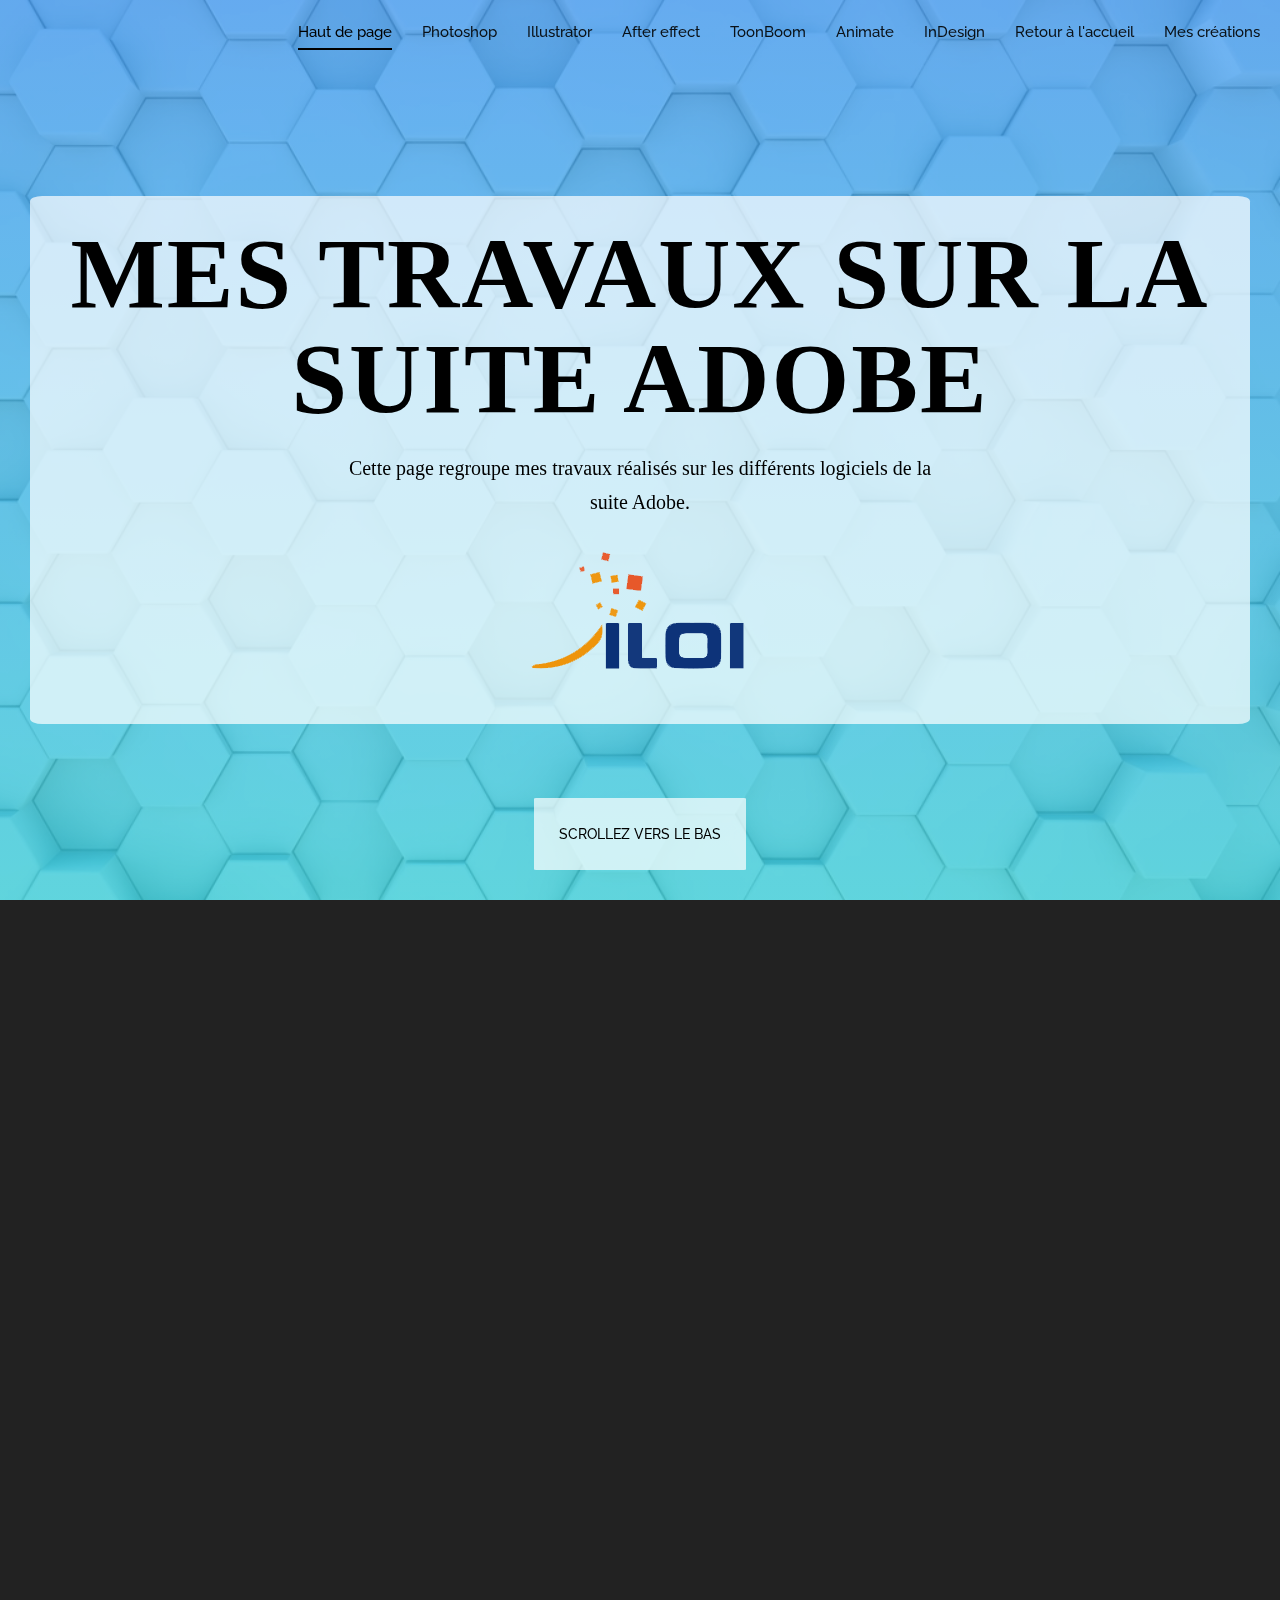
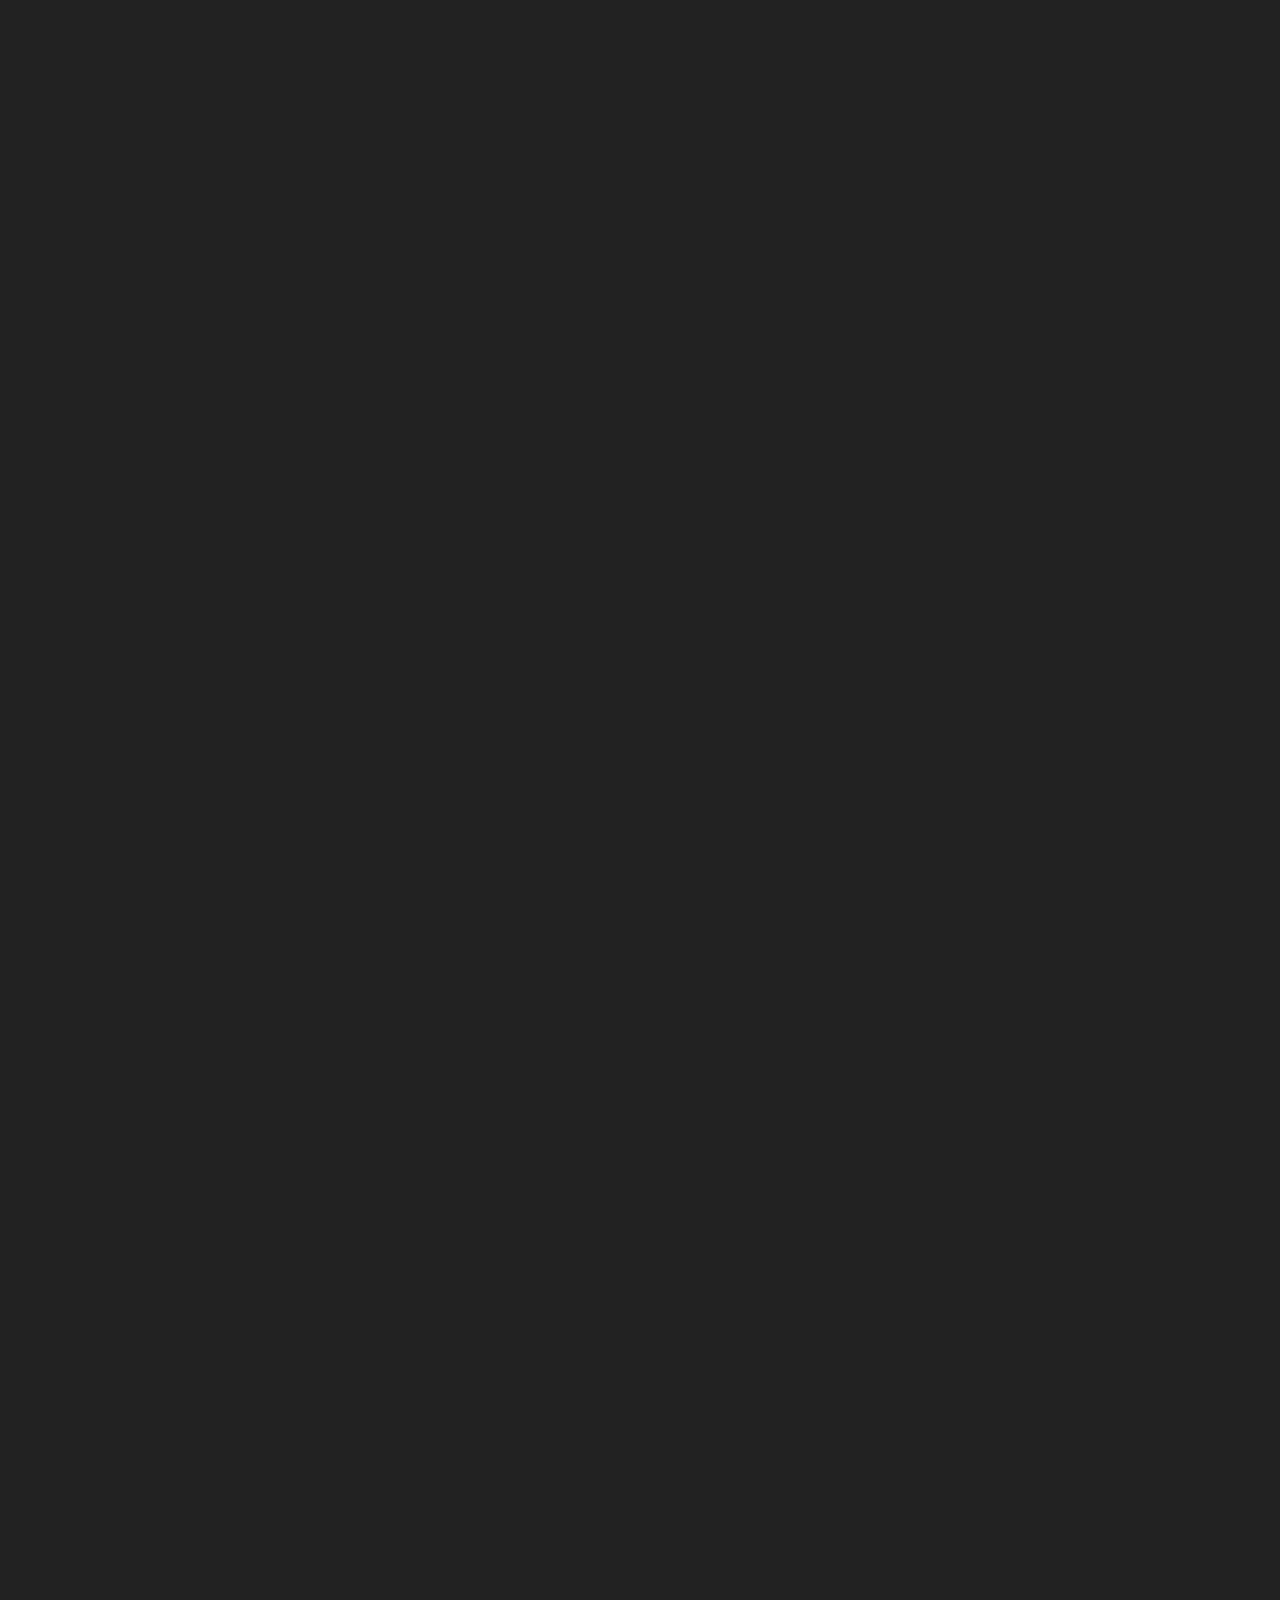
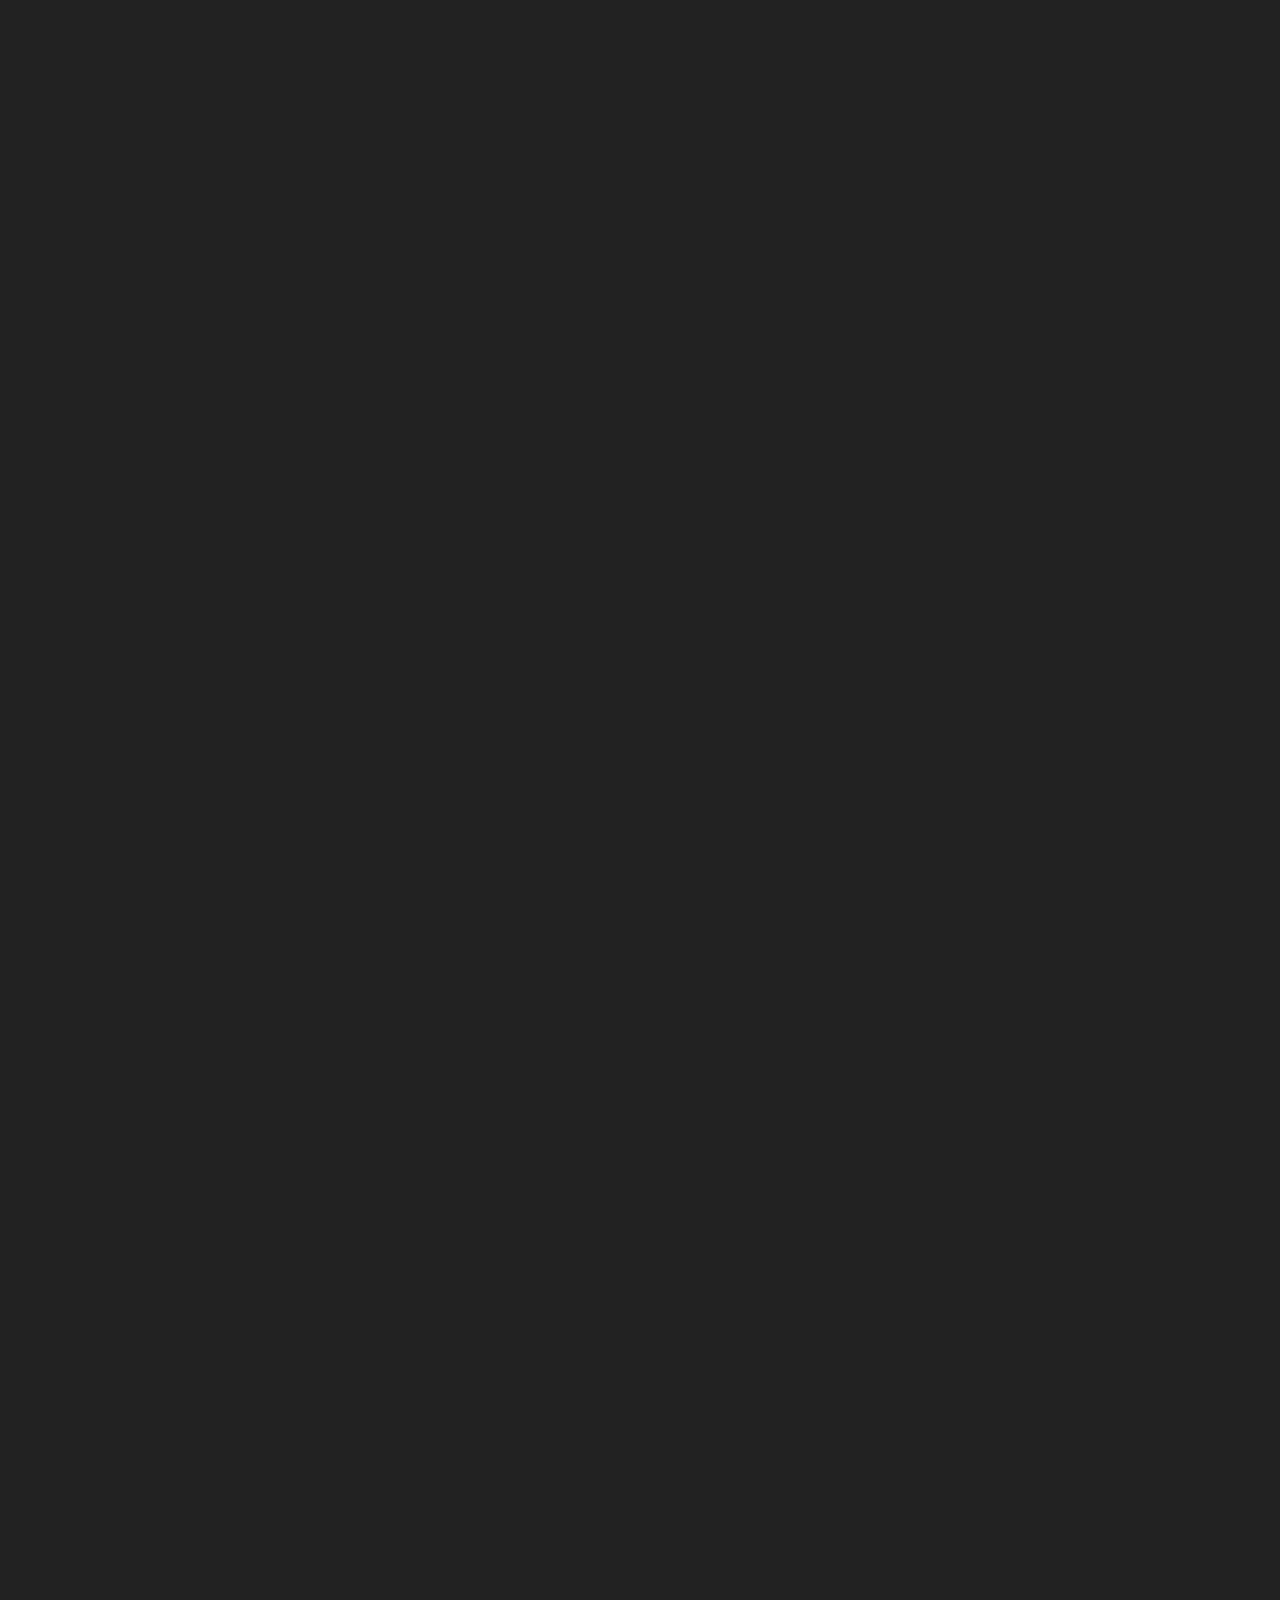
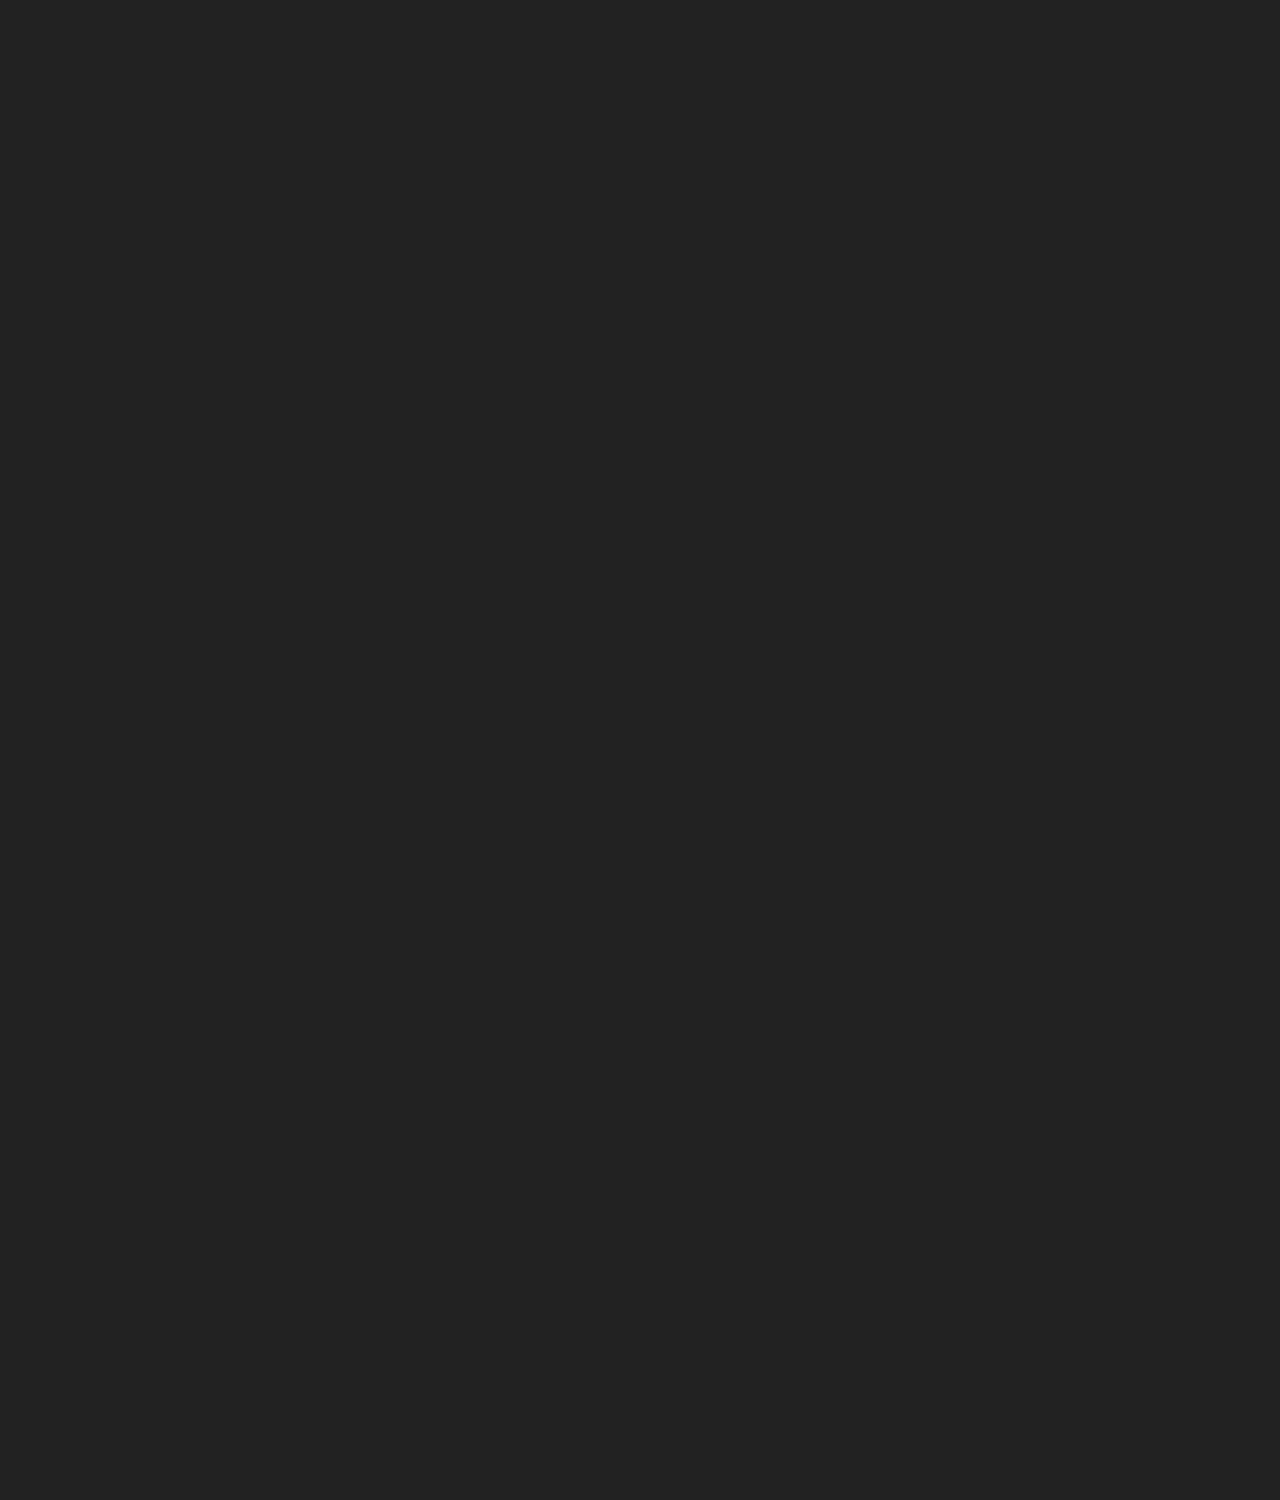
==== commit 31f31b91: "Finalisation de la partie jeux vidéo + ajout d'image" ====
--- a/pageSecondaires/Adobe.html
+++ b/pageSecondaires/Adobe.html
@@ -72,7 +72,7 @@
         </header>
 
         <video autoplay muted loop id="myVideo">
-          <source src="../images/video-bg.mp4" type="video/mp4">  <!--BackGroundVideo-->
+          <source src="../images/Utile/bg2.mp4" type="video/mp4">  <!--BackGroundVideo-->
         </video>
 
         <div id="fullpage" class="fullpage-default">
@@ -82,7 +82,7 @@
                         <h1 class="welcome-title animate" data-animate="fadeInUp">Mes travaux sur la suite Adobe</h1>
                         <p class="animate" data-animate="fadeInUp">Cette page regroupe mes travaux réalisés sur les différents logiciels de la suite Adobe. </p>
 
-                        <img class="logoIloi animate" data-animate="fadeInUp" src="../images/logoIloiSF.png">
+                        <img class="logoIloi animate" data-animate="fadeInUp" src="../images/Utile/logoIloiSF.png">
                     </div>
                     <div class="scroll-down next-section animate data-animate="fadeInUp""><span class="textBG">Scrollez vers le bas</span></div>
                 </div>
@@ -207,7 +207,7 @@
                                         <div class="about-contentbox">
                                             <div class="animate" data-animate="fadeInUp">
                                                 <h2 class="leftPos">Illustrator</h2>
-                                                <h4>Les pictogrammes</h4>
+                                                <h4>Affiche d'une île</h4>
                                                 <p class="alinea justify">Durant cet exercice j'ai choisir de réaliser une affiche style "affiche d'une ile" représentant le belvedere du trou de fer, un endroit que j'aime particulièrement.
                                                 <br>J'ai pour cela réaliser une multitude de calques m'inspirant de ce que je connaissais du digitale painting pour l'appliquer avec le logiciel Illustrator.
                                                 </p>  
@@ -240,7 +240,7 @@
                                         </div>
                                     </div>
                                     <div class="col-md-6">
-                                        <figure class="about-img animate" data-animate="fadeInUp"><img src="../images/Numerique/illustrator/Malika favre.jpg" class="rounded" alt="6"></figure>  <!--IMAGE A REMPLACER-->
+                                        <figure class="about-img animate" data-animate="fadeInUp"><img src="../images/Numerique/illustrator/Malika-favre.jpg" class="rounded" alt="6"></figure>  <!--IMAGE A REMPLACER-->
                                     </div>
                                 </div>
                             </div>
@@ -544,7 +544,7 @@
                                     <div class="item  maxSize noClip">
                                         <div class="portfolio-item">
                                             <div class="thumb">
-                                                <img src="../images/Numerique/inDesign/magasine.jpg alt="1">    <!-- DESSIN A MODIFIER -->
+                                                <img src="../images/Numerique/inDesign/magasine.jpg" alt="1">    <!-- DESSIN A MODIFIER -->
                                             </div>
                                             <div class="thumb-inner ">
                                                 <h4>Dessin 1</h4>
@@ -678,109 +678,6 @@
                     </div>
                 </div>
                 <!-- FIN SLIDER CREATION DU PERSONNAGE -->
-                <!-- DEBUT DE L'HISTOIRE -->
-                <div class="section-inner">
-                    <div class="row justify-content-center">
-                        <div class="col-md-8 wide-col-laptop textBG animate" data-animate="fadeInUp">
-                            <div class="title-block leftPos">
-                                <h4>L'histoire illustrée</h4>
-                                <p>Quand tout été en place il ne me restait plus qu'a raconter l'histoire en y incluant un commentaire en bas de page racontant le mouvement de caméra.
-                                <br>Mon personnage etant le plus souvent seul, il n'y a quasiment aucun dialogue, malgré tout j'ai essayé de prendre mon temps pour instaurer le point de vu de la poupée dans ces 7 pages.</p>
-                            </div>
-                            <div class="gallery-section">
-
-                                <div class="gallery-noClip owl-carousel">
-
-                                    <!-- DEBUT PAGE 1 -->
-                                    <div class="item animate maxSize" data-animate="fadeInUp">
-                                        <div class="portfolio-item">
-                                            <div class="thumb">
-                                                <img src="../images/top_montain.jpg" alt="1">    <!-- PHOTO A MODIFIER -->
-                                            </div>
-                                            <div class="thumb-inner animate" data-animate="fadeInUp">
-                                                <h4>PAGE 1</h4>
-                                            </div>
-                                        </div>
-                                    </div>
-                                    <!-- FIN PAGE 1 -->
-                                    <!-- DEBUT PAGE 2 -->
-                                    <div class="item animate maxSize" data-animate="fadeInUp">
-                                        <div class="portfolio-item">
-                                            <div class="thumb">
-                                                <img src="../images/top_montain.jpg" alt="2">    <!-- PHOTO A MODIFIER -->
-                                            </div>
-                                            <div class="thumb-inner animate" data-animate="fadeInUp">
-                                                <h4>PAGE 2</h4>
-                                            </div>
-                                        </div>
-                                    </div>
-                                    <!-- FIN PAGE 2 -->
-                                    <!-- DEBUT PAGE 3 -->
-                                    <div class="item animate maxSize" data-animate="fadeInUp">
-                                        <div class="portfolio-item">
-                                            <div class="thumb">
-                                                <img src="../images/top_montain.jpg" alt="3">    <!-- PHOTO A MODIFIER -->
-                                            </div>
-                                            <div class="thumb-inner animate" data-animate="fadeInUp">
-                                                <h4>PAGE 3</h4>
-                                            </div>
-                                        </div>
-                                    </div>
-                                    <!-- FIN PAGE 3 -->
-                                    <!-- DEBUT PAGE 4 -->
-                                    <div class="item animate maxSize" data-animate="fadeInUp">
-                                        <div class="portfolio-item">
-                                            <div class="thumb">
-                                                <img src="../images/top_montain.jpg" alt="4">    <!-- PHOTO A MODIFIER -->
-                                            </div>
-                                            <div class="thumb-inner animate" data-animate="fadeInUp">
-                                                <h4>PAGE 4</h4>
-                                            </div>
-                                        </div>
-                                    </div>
-                                    <!-- FIN PAGE 4 -->
-                                    <!-- DEBUT PAGE 5 -->
-                                    <div class="item animate maxSize" data-animate="fadeInUp">
-                                        <div class="portfolio-item">
-                                            <div class="thumb">
-                                                <img src="../images/top_montain.jpg" alt="5">    <!-- PHOTO A MODIFIER -->
-                                            </div>
-                                            <div class="thumb-inner animate" data-animate="fadeInUp">
-                                                <h4>PAGE 5</h4>
-                                            </div>
-                                        </div>
-                                    </div>
-                                    <!-- FIN PAGE 5 -->
-                                    <!-- DEBUT PAGE 6 -->
-                                    <div class="item animate maxSize" data-animate="fadeInUp">
-                                        <div class="portfolio-item">
-                                            <div class="thumb">
-                                                <img src="../images/top_montain.jpg" alt="6">    <!-- PHOTO A MODIFIER -->
-                                            </div>
-                                            <div class="thumb-inner animate" data-animate="fadeInUp">
-                                                <h4>PAGE 6</h4>
-                                            </div>
-                                        </div>
-                                    </div>
-                                    <!-- FIN PAGE 6 -->
-                                    <!-- DEBUT PAGE 7 -->
-                                    <div class="item animate maxSize" data-animate="fadeInUp">
-                                        <div class="portfolio-item">
-                                            <div class="thumb">
-                                                <img src="../images/top_montain.jpg" alt="7">    <!-- PHOTO A MODIFIER -->
-                                            </div>
-                                            <div class="thumb-inner animate" data-animate="fadeInUp">
-                                                <h4>PAGE 7</h4>
-                                            </div>
-                                        </div>
-                                    </div>
-                                    <!-- FIN PAGE 7 -->
-                                </div>
-                            </div>
-                        </div>
-                    </div>
-                </div>
-                <!-- FIN SLIDER PHOTO -->
             </div>
             <!-- ------  FIN INDESIGN ------ -->
         </div>
--- a/css/style.css
+++ b/css/style.css
@@ -596,7 +596,7 @@
     width: 12px;
     height: 12px;
     margin: 0 5px;
-    background: rgba(255, 255, 255, .2)
+    background: #4096ee;
 }
 
 .owl-carousel .owl-dots .owl-dot:focus {
@@ -604,7 +604,7 @@
 }
 
 .owl-carousel .owl-dots .owl-dot.active {
-    background: #fff
+    background: black
 }
 
 /*==============================================
--- a/css/custom.css
+++ b/css/custom.css
@@ -274,7 +274,6 @@
   color:black;
 }
 
-/* .imgSize{
-  width:200px;
-  height: 400px;
-}  */+.marginTop35{
+  margin-top: 35%;
+}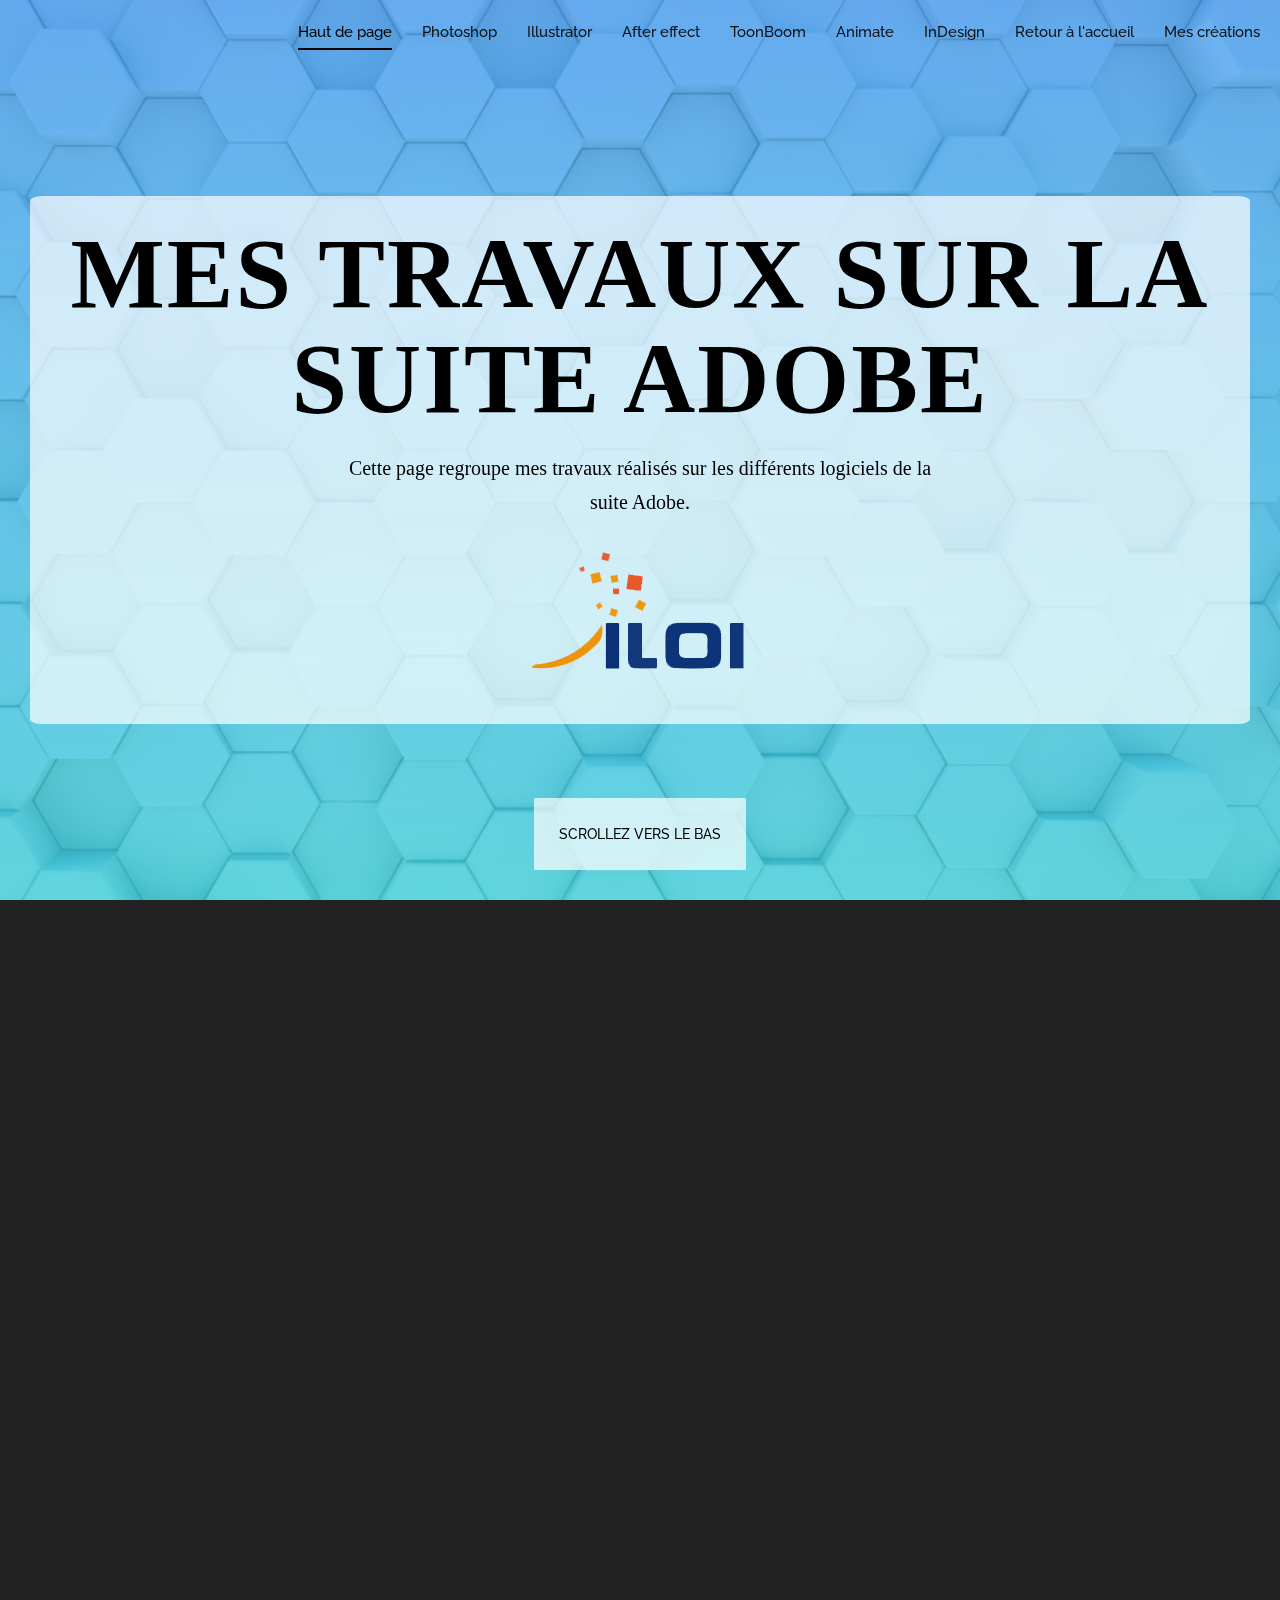
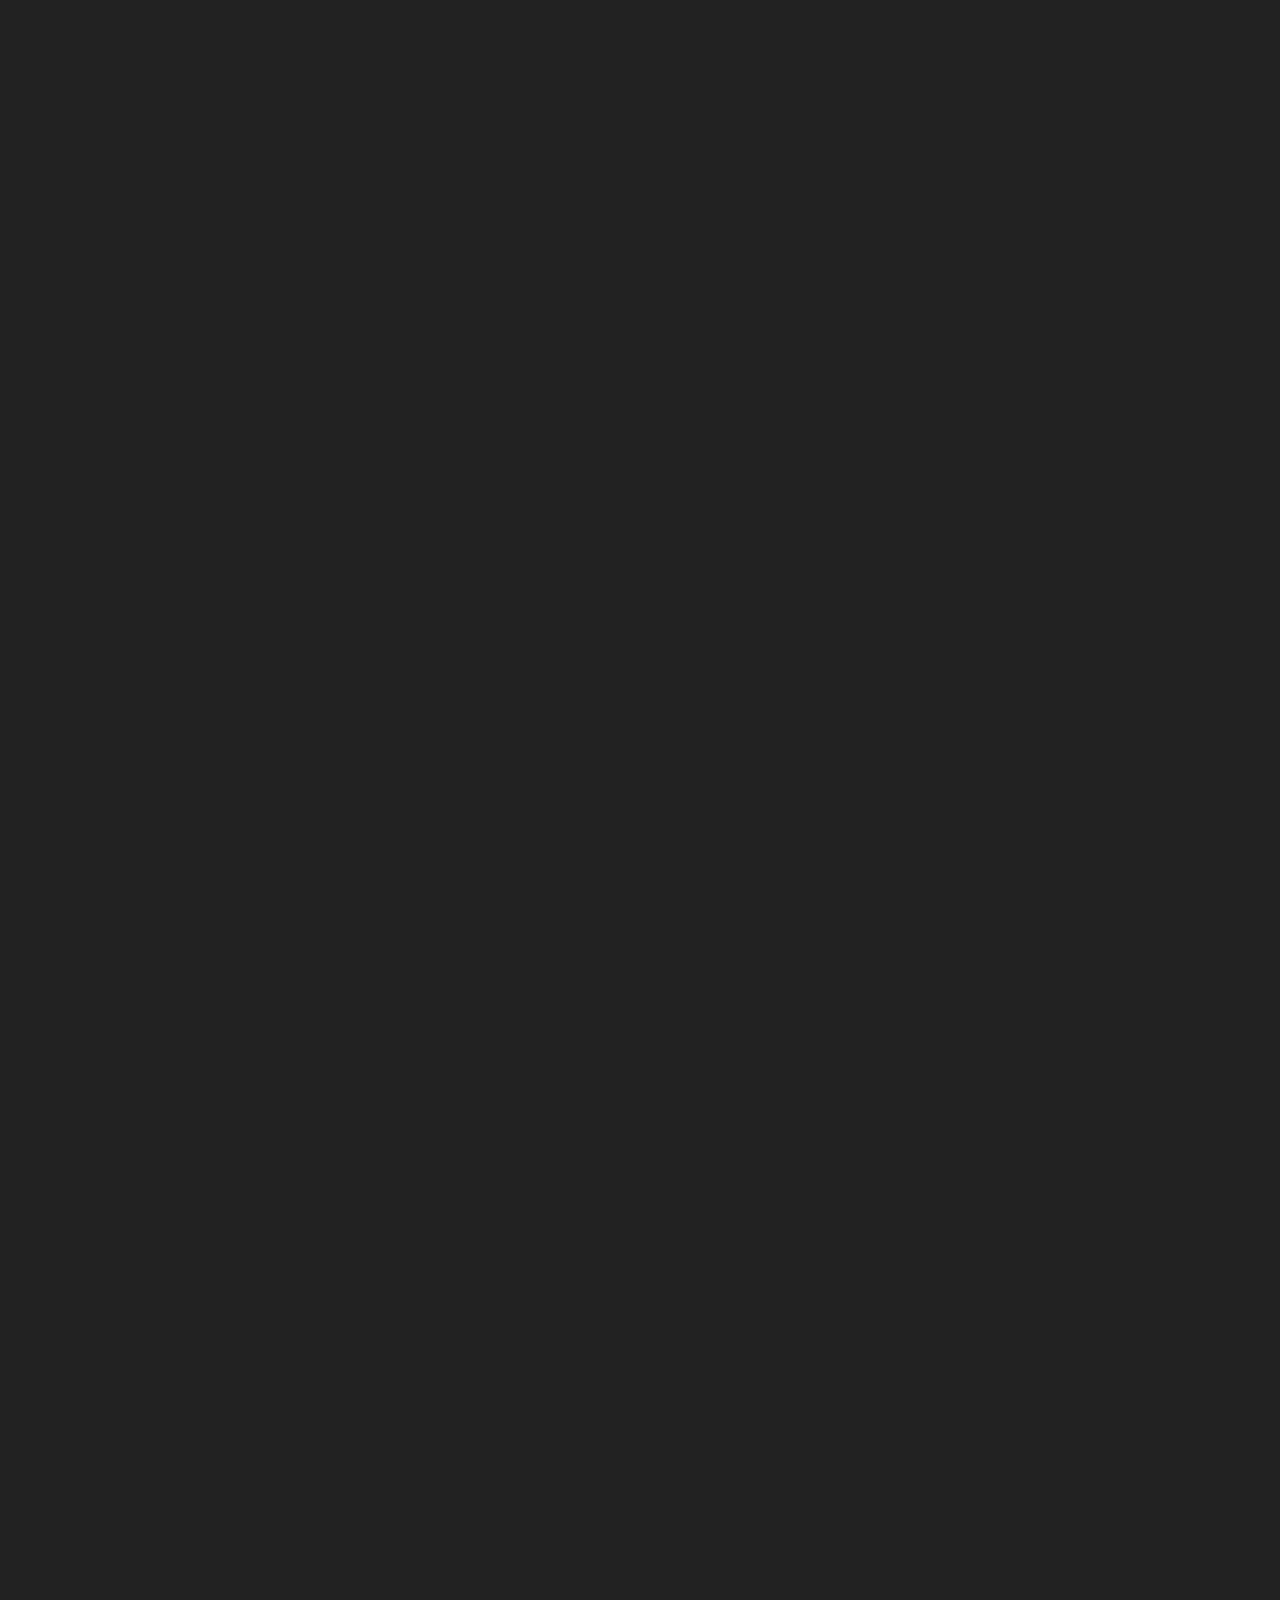
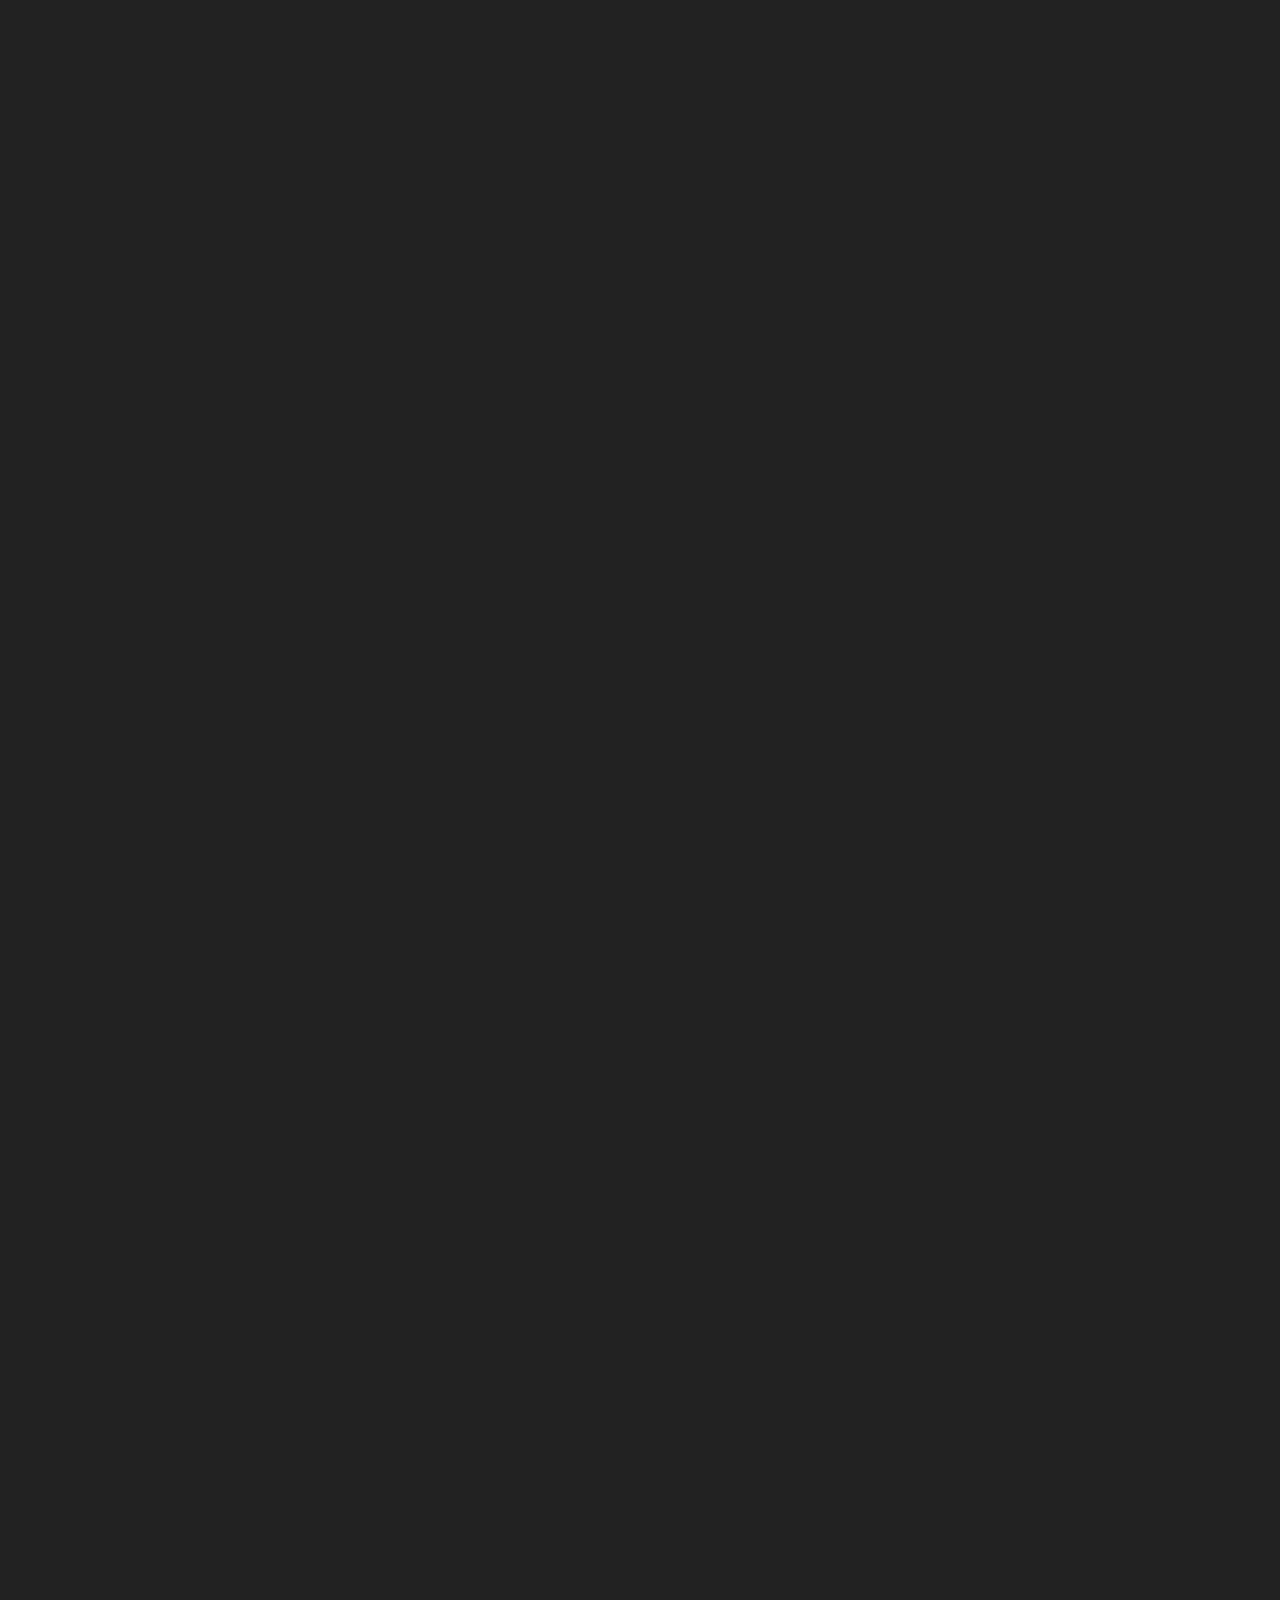
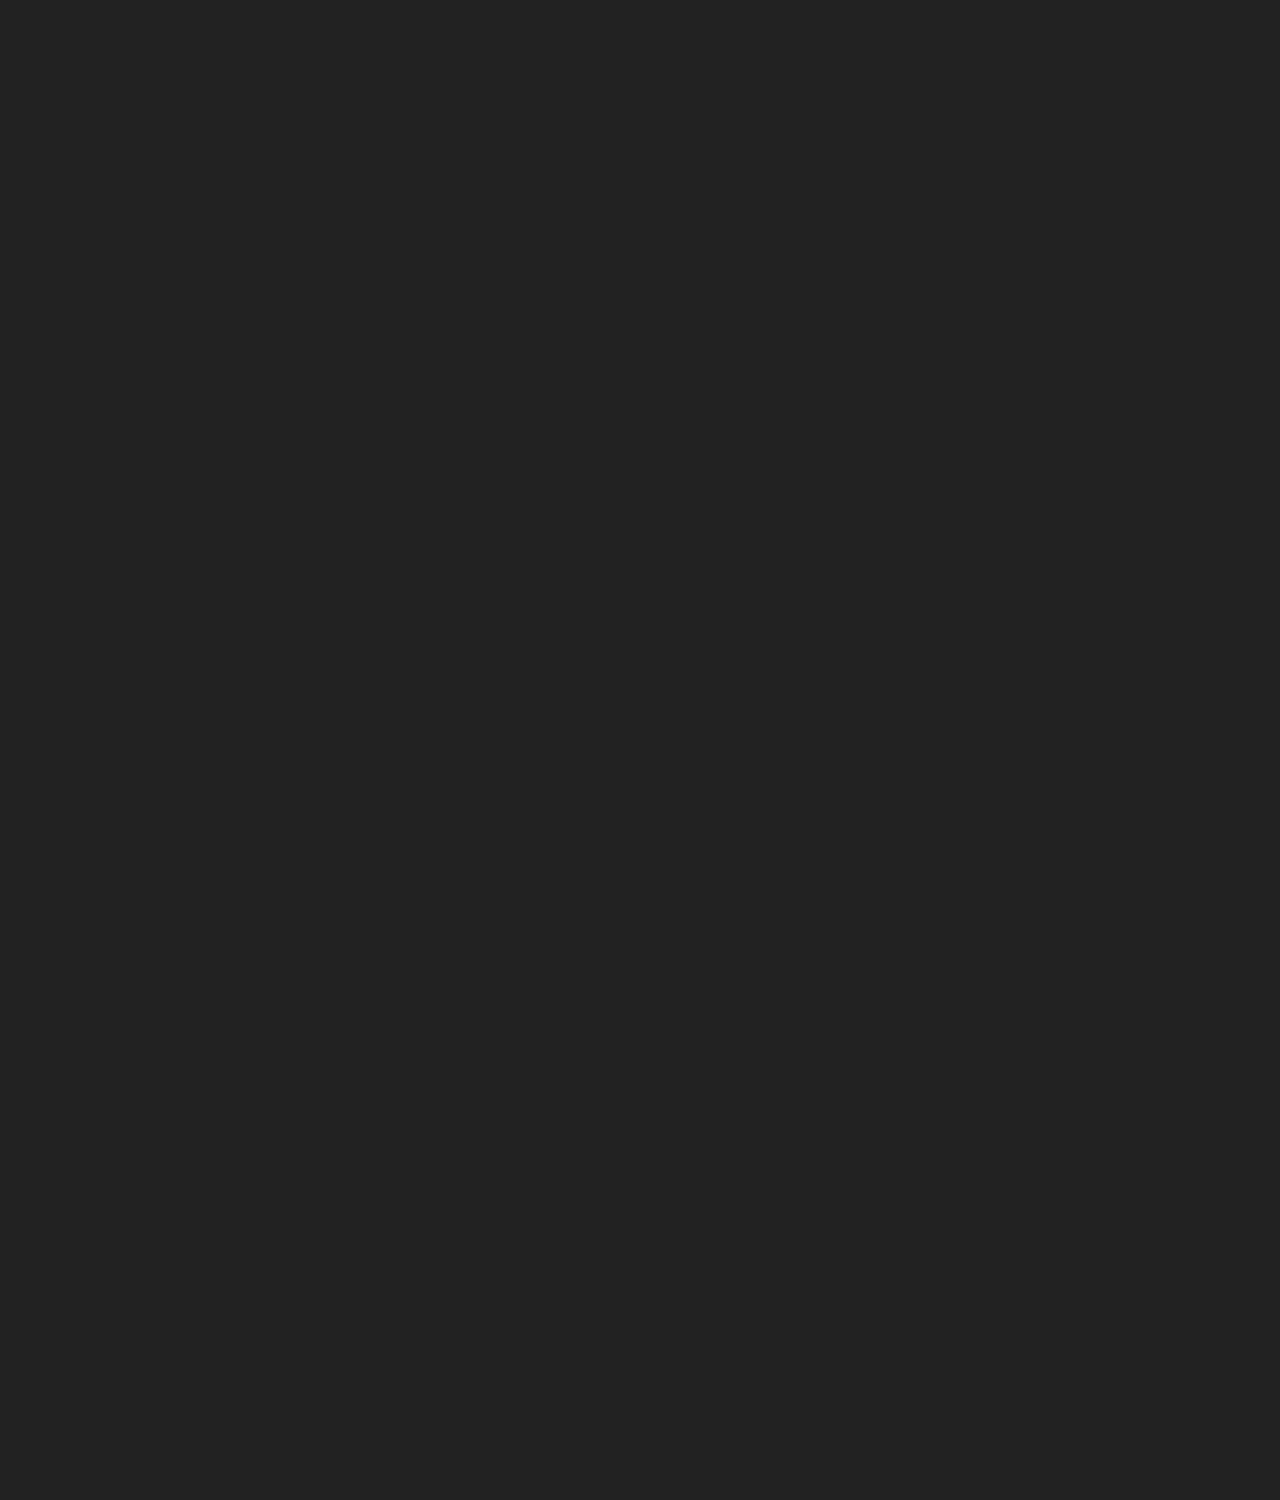
==== commit 1ad20387: "Correction des pages restantes" ====
--- a/pageSecondaires/Adobe.html
+++ b/pageSecondaires/Adobe.html
@@ -61,7 +61,7 @@
                                     <li data-menuanchor="slide06"><a href="#slide06">Animate</a></li>
                                     <li data-menuanchor="slide07"><a href="#slide07">InDesign</a></li>
                                     <li data-menuanchor="slide08"><a href="../index.html#slide01">Retour à l'accueil</a></li>
-                                    <li data-menuanchor="slide09"><a href="../index.html#slide03">Mes créations</a></li>
+                                    <li data-menuanchor="slide09"><a href="../index.html#slide04">Mes créations</a></li>
                                     
                                 </ul>
                             </div>
@@ -258,7 +258,7 @@
                                         <div class="about-contentbox">
                                             <div class="animate" data-animate="fadeInUp">
                                                 <!-- <span>A propos de moi</span> -->
-                                                <h4>Une affiche</h4>
+                                                <h4>Une affiche dégradée</h4>
                                                 <p class="alinea justify">Je devais, ici, reproduire une affiche.
                                                 <br>Cela m'a permis de beaucoup travailler sur la création de formes, sur les textes non linéaire ainsi que sur l'utilisation de dégradé.
                                                 <br>Cet exercice etait comme un récapitulatif de tout ce qu'on avait fait durant cet atelier. </p>  
@@ -534,7 +534,7 @@
                         <div class="col-md-8 wide-col-laptop textBG animate" data-animate="fadeInUp">
                             <div class="title-block leftPos">
                                 <h2>InDesign</h2>
-                                <p>Avec un collègue nous avons réaliser un magasine sur inDesign sur le thème des mechas.</p>
+                                <p>Avec un collègue nous avons réaliser un magasine sur inDesign sur le thème des méchas.</p>
                             </div>
                             <div class="gallery-section">
 
@@ -544,10 +544,10 @@
                                     <div class="item  maxSize noClip">
                                         <div class="portfolio-item">
                                             <div class="thumb">
-                                                <img src="../images/Numerique/inDesign/magasine.jpg" alt="1">    <!-- DESSIN A MODIFIER -->
-                                            </div>
-                                            <div class="thumb-inner ">
-                                                <h4>Dessin 1</h4>
+                                                <img src="../images/Numerique/inDesign/magasine.jpg" alt="1">    
+                                            </div>
+                                            <div class="thumb-inner ">
+                                                <h4>Page 1</h4>
                                             </div>
                                         </div>
                                     </div>
@@ -556,10 +556,10 @@
                                     <div class="item  maxSize">
                                         <div class="portfolio-item">
                                             <div class="thumb">
-                                                <img src="../images/Numerique/inDesign/magasine2.jpg" alt="1">    <!-- DESSIN A MODIFIER -->
-                                            </div>
-                                            <div class="thumb-inner ">
-                                                <h4>Dessin 2</h4>
+                                                <img src="../images/Numerique/inDesign/magasine2.jpg" alt="1">    
+                                            </div>
+                                            <div class="thumb-inner ">
+                                                <h4>Page 2</h4>
                                             </div>
                                         </div>
                                     </div>
@@ -568,10 +568,10 @@
                                     <div class="item  maxSize">
                                         <div class="portfolio-item">
                                             <div class="thumb">
-                                                <img src="../images/Numerique/inDesign/magasine3.jpg" alt="1">    <!-- DESSIN A MODIFIER -->
-                                            </div>
-                                            <div class="thumb-inner ">
-                                                <h4>DESSIN 3</h4>
+                                                <img src="../images/Numerique/inDesign/magasine3.jpg" alt="1">    
+                                            </div>
+                                            <div class="thumb-inner ">
+                                                <h4>Page 3</h4>
                                             </div>
                                         </div>
                                     </div>
@@ -580,10 +580,10 @@
                                     <div class="item  maxSize">
                                         <div class="portfolio-item">
                                             <div class="thumb">
-                                                <img src="../images/Numerique/inDesign/magasine4.jpg" alt="1">    <!-- DESSIN A MODIFIER -->
-                                            </div>
-                                            <div class="thumb-inner ">
-                                                <h4>DESSIN 4</h4>
+                                                <img src="../images/Numerique/inDesign/magasine4.jpg" alt="1">    
+                                            </div>
+                                            <div class="thumb-inner ">
+                                                <h4>Page 4</h4>
                                             </div>
                                         </div>
                                     </div>
@@ -592,10 +592,10 @@
                                     <div class="item  maxSize">
                                         <div class="portfolio-item">
                                             <div class="thumb">
-                                                <img src="../images/Numerique/inDesign/magasine5.jpg" alt="1">    <!-- DESSIN A MODIFIER -->
-                                            </div>
-                                            <div class="thumb-inner ">
-                                                <h4>DESSIN 5</h4>
+                                                <img src="../images/Numerique/inDesign/magasine5.jpg" alt="1">    
+                                            </div>
+                                            <div class="thumb-inner ">
+                                                <h4>Page 5</h4>
                                             </div>
                                         </div>
                                     </div>
@@ -604,10 +604,10 @@
                                     <div class="item  maxSize">
                                         <div class="portfolio-item">
                                             <div class="thumb">
-                                                <img src="../images/Numerique/inDesign/magasine6.jpg" alt="1">    <!-- DESSIN A MODIFIER -->
-                                            </div>
-                                            <div class="thumb-inner ">
-                                                <h4>DESSIN 6</h4>
+                                                <img src="../images/Numerique/inDesign/magasine6.jpg" alt="1">    
+                                            </div>
+                                            <div class="thumb-inner ">
+                                                <h4>Page 6</h4>
                                             </div>
                                         </div>
                                     </div>
@@ -616,10 +616,10 @@
                                     <div class="item  maxSize">
                                         <div class="portfolio-item">
                                             <div class="thumb">
-                                                <img src="../images/Numerique/inDesign/magasine7.jpg" alt="1">    <!-- DESSIN A MODIFIER -->
-                                            </div>
-                                            <div class="thumb-inner ">
-                                                <h4>DESSIN 7</h4>
+                                                <img src="../images/Numerique/inDesign/magasine7.jpg" alt="1">    
+                                            </div>
+                                            <div class="thumb-inner ">
+                                                <h4>Page 7</h4>
                                             </div>
                                         </div>
                                     </div>
@@ -628,10 +628,10 @@
                                     <div class="item  maxSize">
                                         <div class="portfolio-item">
                                             <div class="thumb">
-                                                <img src="../images/Numerique/inDesign/magasine8.jpg" alt="1">    <!-- DESSIN A MODIFIER -->
-                                            </div>
-                                            <div class="thumb-inner ">
-                                                <h4>DESSIN 8</h4>
+                                                <img src="../images/Numerique/inDesign/magasine8.jpg" alt="1">    
+                                            </div>
+                                            <div class="thumb-inner ">
+                                                <h4>Page 8</h4>
                                             </div>
                                         </div>
                                     </div>
@@ -640,10 +640,10 @@
                                     <div class="item  maxSize">
                                         <div class="portfolio-item">
                                             <div class="thumb">
-                                                <img src="../images/Numerique/inDesign/magasine9.jpg" alt="1">    <!-- DESSIN A MODIFIER -->
-                                            </div>
-                                            <div class="thumb-inner ">
-                                                <h4>DESSIN 9</h4>
+                                                <img src="../images/Numerique/inDesign/magasine9.jpg" alt="1">    
+                                            </div>
+                                            <div class="thumb-inner ">
+                                                <h4>Page 9</h4>
                                             </div>
                                         </div>
                                     </div>
@@ -652,10 +652,10 @@
                                     <div class="item  maxSize">
                                         <div class="portfolio-item">
                                             <div class="thumb">
-                                                <img src="../images/Numerique/inDesign/magasine10.jpg" alt="1">    <!-- DESSIN A MODIFIER -->
-                                            </div>
-                                            <div class="thumb-inner ">
-                                                <h4>DESSIN 10</h4>
+                                                <img src="../images/Numerique/inDesign/magasine10.jpg" alt="1">    
+                                            </div>
+                                            <div class="thumb-inner ">
+                                                <h4>Page 10</h4>
                                             </div>
                                         </div>
                                     </div>
@@ -664,10 +664,10 @@
                                     <div class="item  maxSize">
                                         <div class="portfolio-item">
                                             <div class="thumb">
-                                                <img src="../images/Numerique/inDesign/magasine11.jpg" alt="1">    <!-- DESSIN A MODIFIER -->
-                                            </div>
-                                            <div class="thumb-inner ">
-                                                <h4>DESSIN 11</h4>
+                                                <img src="../images/Numerique/inDesign/magasine11.jpg" alt="1">    
+                                            </div>
+                                            <div class="thumb-inner ">
+                                                <h4>Page 11</h4>
                                             </div>
                                         </div>
                                     </div>
--- a/css/responsive.css
+++ b/css/responsive.css
@@ -9,9 +9,9 @@
 		font-size: 100px;
 		margin-bottom:20px;
 	}
-	.next-section {
-	/*	bottom: auto; */
-	}
+	/* .next-section {
+		bottom: auto; 
+	} */
 	.welcome-title:before {
 		margin: 20px auto 5px;
 	}
--- a/css/custom.css
+++ b/css/custom.css
@@ -240,6 +240,10 @@
   display: flex;
   flex-direction: row;
 }
+.flexColumn{
+  display: flex;
+  flex-direction: column;
+}
 
 .justify{
   text-align: justify;
@@ -248,6 +252,7 @@
 
 .twoColumn{
   column-count: 2;
+  column-gap: 50px;
 }
 .threeColumn{
   column-count: 3;
